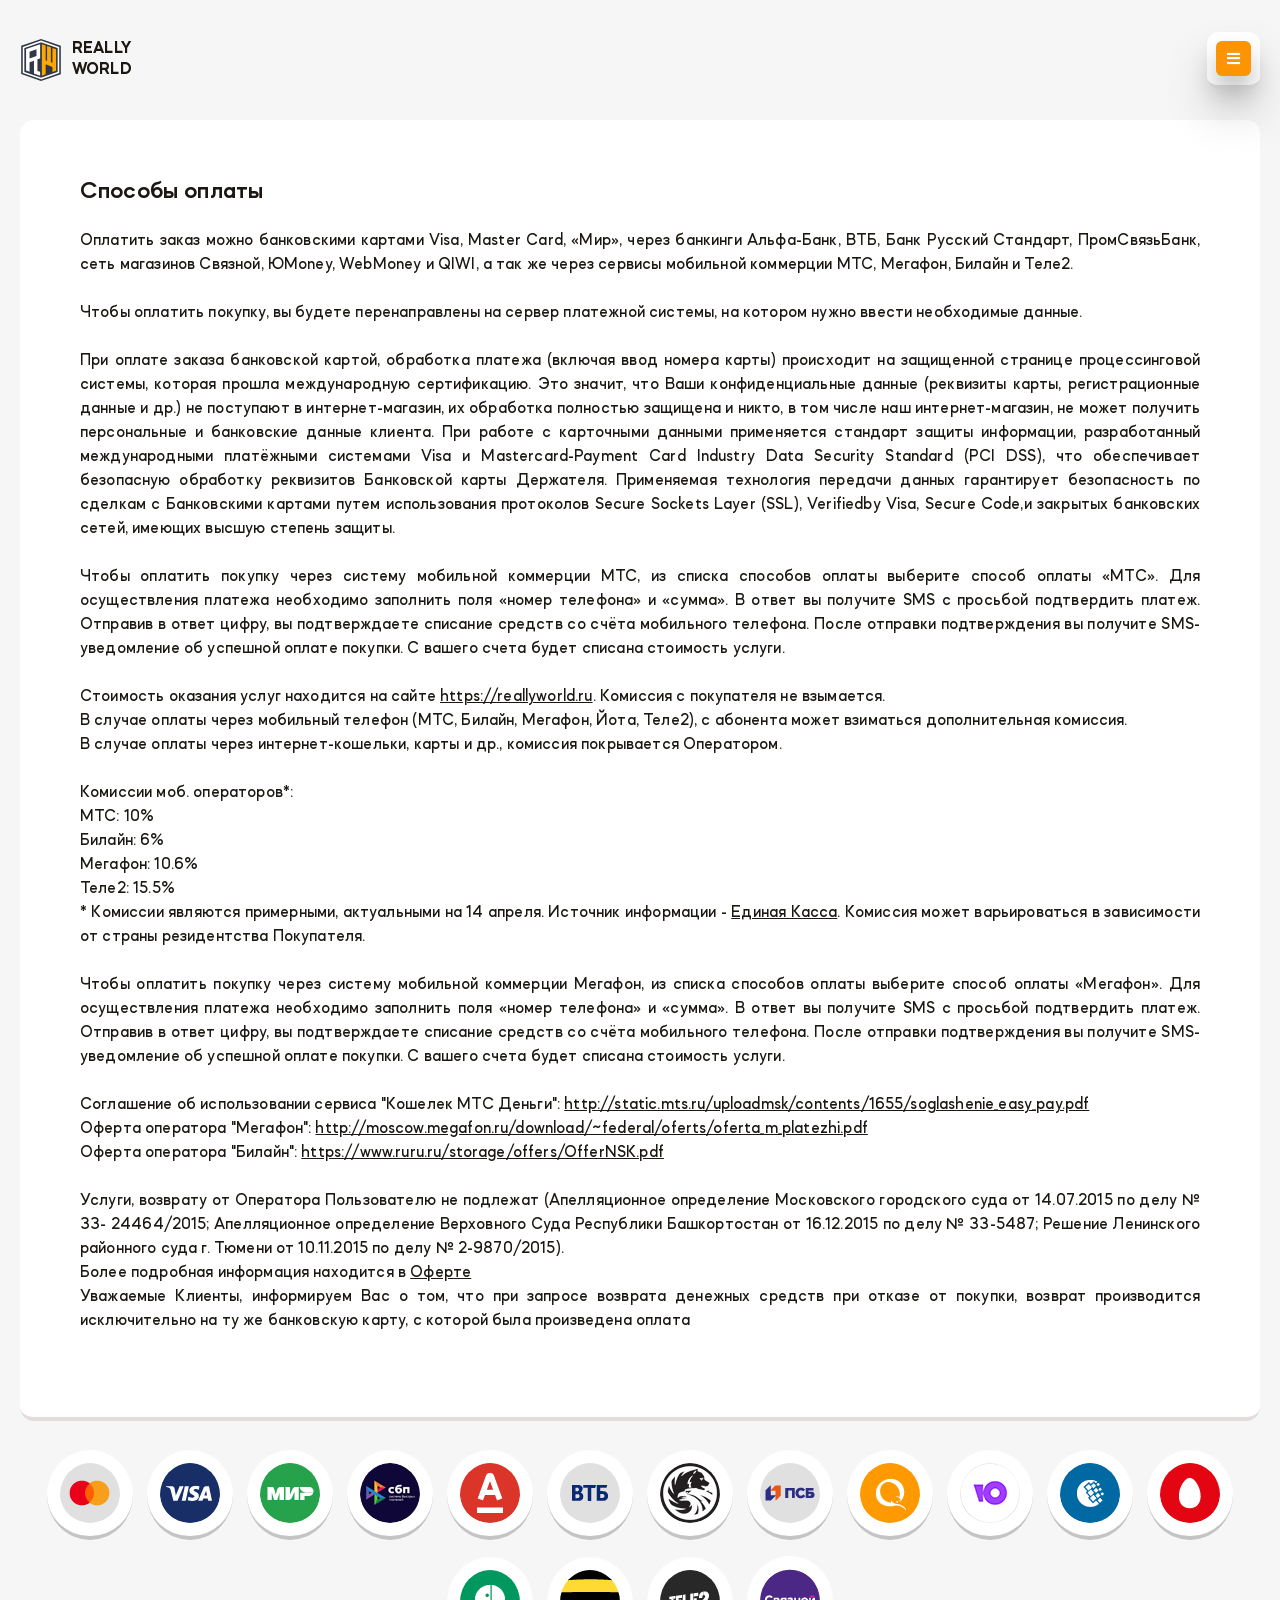
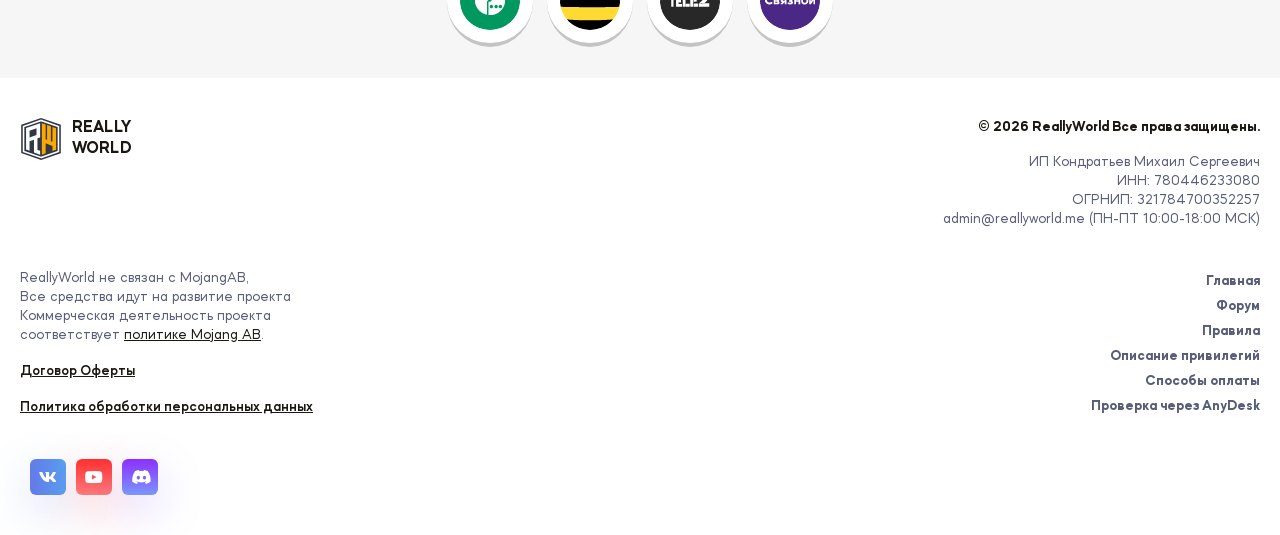
==== pymentMethods.html @ b432a9b5 "Initial commit" ====
<!DOCTYPE html>
<html>

<head>
    <title>ReallyWorld — Способы оплаты
</title>

    <meta name="description" content="Способы оплаты привилегий на сервере ReallyWorld">

    <meta charset="utf-8">
<!-- <meta name="viewport" content="width=device-width, initial-scale=1.0" /> -->

<!-- CSRF Token -->
<meta name="csrf-token" content="vhveMAJoK6UmiHnehqAwBOuFSpxC84a7pmm7i4Sx">

<meta name="keywords" content="minecraft, игра minecraft, играть в minecraft, minecraft classic, minecraft бесплатно, minecraft скачать, minecraft 1.20, minecraft серверы, сервер minecraft, бесплатный minecraft сервер, домер minecraft, домер grief, reallyworld minecraft, сервер ReallyWorld, купить донат minecraft, купить донат ReallyWorld, донат minecraft, рили ворлд сервер, сайт ReallyWorld, описание привилегий ReallyWorld, донат на ReallyWorld, привилегии ReallyWorld, minecraft сервера с донатом, бесплатные привилегии Minecraft, рили ворлд майнкрафт, майнкрафт сервер ReallyWorld, популярные minecraft серверы, играть на сервере домера">

<meta http-equiv="content-type" content="text/html; charset=UTF-8" />
<meta http-equiv="content-language" content="ru" />

<!-- Scripts -->
<script src="js/app.js@id=3c5a35519252d2c78619" defer></script>
<script src="js/public.js@v=1674001801" defer></script>
<script src="js/clipboard.min.js@v=1674001801" defer></script>
<script src="js/main.js@v=1778611863" defer></script>
<script src="https://hcaptcha.com/1/api.js" async defer></script>

<!-- Styles -->
<link rel="stylesheet" href="css/fonts.min.css@v=1674001801.css" />
<link rel="stylesheet" href="css/style.min.css@v=1767133983.css" />
<link rel="stylesheet" href="css/media-queries.min.css@v=1674001801.css" />

<!-- Fonts -->
<link rel="stylesheet" href="https://pro.fontawesome.com/releases/v5.10.0/css/all.css" integrity="sha384-AYmEC3Yw5cVb3ZcuHtOA93w35dYTsvhLPVnYs9eStHfGJvOvKxVfELGroGkvsg+p" crossorigin="anonymous" />


<link rel="icon" type="image/svg+xml" href="images/server-icon.svg">

<meta name="interkassa-verification" content="1a4b5794d77db62eb89c363f576572cb" />
    </head>

<body>
    <!-- <div class="container"> -->
    <div class="wrapper" style="
        min-height: calc(100% - 203.33px);
    ">
        <div id="app">
            <header>
    <a href="index.html" class="logotype">
        <div class="pic"></div>
        <div class="logo_text">
            <span>really</span>
            <span>world</span>
        </div>
    </a>
    <nav id="header_menu">
        <ul>
            <li>
                <a href="index.html"><i class="fas fa-home"></i><span>Главная</span></a>
            </li>
            <li>
                <a href="javascript:void(0)" data-page="store" id="goToStore"><i class="fas fa-shopping-cart"></i><span>Магазин</span></a>
            </li>
            <li>
                <a href="https://f.reallyworld.ru/tags/%D0%A0%D1%97%D0%A1%D0%82%D0%A0%C2%B0%D0%A0%D0%86%D0%A0%D1%91%D0%A0%C2%BB%D0%A0%C2%B0/"><i class="fas fa-tag"></i><span>Правила</span></a>
            </li>
            <li>
                <a href="description.html"><i class="fas fa-file-alt"></i><span>Описание привилегий</span></a>
            </li>
            <li>
                <a href="https://f.reallyworld.ru/"><i class="far fa-comment-alt"></i><span>Форум</span></a>
            </li>
            <li>
                <a href="support.html"><i class="far fa-heart"></i><span>Поддержка</span></a>
            </li>
        </ul>
    </nav>
    <!-- <lc-button></lc-button> -->

    <a href="javascript:void(0);" id="menu" class="button menu-button" onclick="toggleMenu()">
        <i class="fas fa-bars"></i>
    </a>
</header>
            <!-- header here -->
<style>
    .multiicon img {
        margin-right: 5px;
    }
</style>
            <section>
    <div>
        <h1>Способы оплаты</h1>
    </div>
    <!-- content here -->
    <p>
        Оплатить заказ можно банковскими картами Visa, Master Card, «Мир», через банкинги Альфа-Банк, ВТБ, Банк Русский Стандарт, ПромСвязьБанк, сеть магазинов Связной, ЮMoney, WebMoney и QIWI, а так же через сервисы мобильной коммерции МТС, Мегафон, Билайн и Теле2.<br>
        <br>
        Чтобы оплатить покупку, вы будете перенаправлены на сервер платежной системы, на котором нужно ввести необходимые данные.<br>
        <br>
        <!--При оплате банковской картой безопасность платежей гарантирует процессинговый центр PayMaster.<br>
<br>-->
        При оплате заказа банковской картой, обработка платежа (включая ввод номера
        карты) происходит на защищенной странице процессинговой системы, которая прошла
        международную сертификацию. Это значит, что Ваши конфиденциальные данные (реквизиты
        карты, регистрационные данные и др.) не поступают в интернет-магазин, их обработка
        полностью защищена и никто, в том числе наш интернет-магазин, не может получить
        персональные и банковские данные клиента. При работе с карточными данными применяется
        стандарт защиты информации, разработанный международными платёжными системами Visa
        и Masterсard-Payment Card Industry Data Security Standard (PCI DSS), что обеспечивает
        безопасную обработку реквизитов Банковской карты Держателя. Применяемая технология
        передачи данных гарантирует безопасность по сделкам с Банковскими картами путем
        использования протоколов Secure Sockets Layer (SSL), Verifiedby Visa, Secure Code,и
        закрытых банковских сетей, имеющих высшую степень защиты.<br>
        <br>
        Чтобы оплатить покупку через систему мобильной коммерции МТС, из списка способов оплаты выберите способ оплаты «МТС». Для осуществления платежа необходимо заполнить поля «номер телефона» и «сумма». В ответ вы получите SMS с просьбой подтвердить платеж. Отправив в ответ цифру, вы подтверждаете списание средств со счёта мобильного телефона. После отправки подтверждения вы получите SMS-уведомление об успешной оплате покупки. С вашего счета будет списана стоимость услуги.<br>
        <br>
        Стоимость оказания услуг находится на сайте <a href="index.html">https://reallyworld.ru</a>. Комиссия с покупателя не взымается.<br>
        В случае оплаты через мобильный телефон (МТС, Билайн, Мегафон, Йота, Теле2), с абонента может взиматься дополнительная комиссия.<br>
        В случае оплаты через интернет-кошельки, карты и др., комиссия покрывается Оператором.<br>
        <br>
        Комиссии моб. операторов*:<br>
        МТС: 10%<br>
        Билайн: 6%<br>
        Мегафон: 10.6%<br>
        Теле2: 15.5%<br>
        * Комиссии являются примерными, актуальными на 14 апреля. Источник информации - <a href="https://www.walletone.com/ru/merchant/pricing/">Единая Касса</a>. Комиссия может варьироваться в зависимости от страны резидентства Покупателя.<br>
        <br>
        Чтобы оплатить покупку через систему мобильной коммерции Мегафон, из списка способов оплаты выберите способ оплаты «Мегафон». Для осуществления платежа необходимо заполнить поля «номер телефона» и «сумма». В ответ вы получите SMS с просьбой подтвердить платеж. Отправив в ответ цифру, вы подтверждаете списание средств со счёта мобильного телефона. После отправки подтверждения вы получите SMS-уведомление об успешной оплате покупки. С вашего счета будет списана стоимость услуги.<br>
        <br>
        Соглашение об использовании сервиса "Кошелек МТС Деньги": <a href="http://static.mts.ru/uploadmsk/contents/1655/soglashenie_easy_pay.pdf">http://static.mts.ru/uploadmsk/contents/1655/soglashenie_easy_pay.pdf</a><br>
        Оферта оператора "Мегафон": <a href="http://moscow.megafon.ru/download/~federal/oferts/oferta_m_platezhi.pdf">http://moscow.megafon.ru/download/~federal/oferts/oferta_m_platezhi.pdf</a><br>
        Оферта оператора "Билайн": <a href="https://www.ruru.ru/storage/offers/OfferNSK.pdf">https://www.ruru.ru/storage/offers/OfferNSK.pdf </a><br>
        <br>
        Услуги, возврату от Оператора Пользователю не подлежат (Апелляционное
        определение Московского городского суда от 14.07.2015 по делу № 33-
        24464/2015; Апелляционное определение Верховного Суда Республики
        Башкортостан от 16.12.2015 по делу № 33-5487; Решение Ленинского
        районного суда г. Тюмени от 10.11.2015 по делу № 2-9870/2015).<br>
        Более подробная информация находится в <a href="public_offer.pdf">Оферте</a>
        <br>
        Уважаемые Клиенты, информируем Вас о том, что при запросе возврата денежных
        средств при отказе от покупки, возврат производится исключительно на ту же
        банковскую карту, с которой была произведена оплата
        <br>
        <br>

    <!-- <p class="icons" style="text-align:center;">
        <a href="https://info.paymaster.ru/" target="_blank">
            <img src="payment-systems/paymaster.png" alt="PayMaster" style="height: 50px">
        </a>
    </p> -->
</section>

<p class="icons multiicon" style="text-align:center;">
    <img src="payment-systems/logo-mastercard.png" alt="MasterCard">
    <img src="payment-systems/logo-visa.png" alt="Visa">
    <img src="payment-systems/logo-mir.png" alt="МИР">
    <img src="payment-systems/logo-sbp.png" alt="Система быстрых платежей">
    <img src="payment-systems/logo-alfa-bank.png" alt="Альфа Банк">
    <img src="payment-systems/logo-vtb.png" alt="ВТБ">
    <img src="payment-systems/logo-brs.png" alt="Банк Русский Стандарт">
    <img src="payment-systems/logo-psb.png" alt="Промсвязьбанк">
    <!-- <img src="payment-systems/logo-applepay.png" alt="Apple Pay"> -->
    <img src="payment-systems/logo-qiwi.png" alt="QIWI">
    <img src="payment-systems/logo-iomoney.png" alt="ЮМани">
    <img src="payment-systems/logo-webmoney.png" alt="WebMoney">
    <img src="payment-systems/logo-mts.png" alt="МТС">
    <img src="payment-systems/logo-megafon.png" alt="Мегафон">
    <img src="payment-systems/logo-beeline.png" alt="Билайн">
    <img src="payment-systems/logo-tele2.png" alt="Теле2">
    <img src="payment-systems/logo-svyaznoy.png" alt="Связной">
</p>
        </div>
    </div>
    <footer>
    <div class="wrapper">
        <div class="logo">
            <a href="index.html" class="logotype">
                <div class="pic"></div>
                <div class="logo_text">
                    <span>really</span>
                    <span>world</span>
                </div>
            </a>
        </div>

        <div class="copyright">
            <p class="copy">© <script>document.write(new Date().getFullYear())</script> ReallyWorld Все права защищены.</p>

            
            
            <p>
                ИП Кондратьев Михаил Сергеевич<br>
                ИНН: 780446233080<br>
                ОГРНИП: 321784700352257<br>

                admin@reallyworld.me (ПН-ПТ 10:00-18:00 МСК)
            </p>
            
        </div>

        <div class="info">
            <p>
                ReallyWorld не связан с MojangAB,<br />
                Все средства идут на развитие проекта<br />
                Коммерческая деятельность проекта<br />
                соответствует <a href="mojang.pdf">политике Mojang AB</a>.
            </p>
            <a href="public_offer.pdf">Договор Оферты</a>
            <a href="privacy.pdf">Политика обработки персональных данных</a>
        </div>

        <div class="nav">
            <nav>
                <a href="index.html">Главная</a>
                <a href="https://f.reallyworld.ru/">Форум</a>
                <a href="https://f.reallyworld.ru/tags/%D0%A0%D1%97%D0%A1%D0%82%D0%A0%C2%B0%D0%A0%D0%86%D0%A0%D1%91%D0%A0%C2%BB%D0%A0%C2%B0/">Правила</a>
                <a href="description.html">Описание привилегий</a>
                <a href="pymentMethods.html">Способы оплаты</a>
                <a href="anydesk.html">Проверка через AnyDesk</a>
            </nav>
        </div>
        <div class="social">
            <div>
                <span class="social-icon social-vk"><a href="https://vk.com/reallyworlds" target="_blank"><i class="fab fa-vk"></i></a></span><span class="social-icon social-yt"><a href="https://www.youtube.com/channel/UCb5oqCZ4AfmfXbgHsfei0tQ" target="_blank"><i class="fab fa-youtube"></i></a></span><span class="social-icon social-discord"><a href="https://discord.gg/reallyworld" target="_blank"><i class="fab fa-discord"></i></a></span>
            </div>
        </div>
    </div>
</footer>    <!-- </div> -->
    <script>
    window.addEventListener('load', function() {
        $('.copy-clipboard').on('click', function(e) {
            e.preventDefault();
            var that = $(this);
            that.html('Скопировано!');
            setTimeout(function() {
                that.html(that.attr('data-clipboard-text'));
            }, 1000);
            let text = $(this).data('clipboard-text');
            new ClipboardJS('.copy-clipboard');
        });






        var acc = document.getElementsByClassName("accordion");
        var i;
        for (i = 0; i < acc.length; i++) {
            acc[i].addEventListener("click", function() {
                this.classList.toggle("accoactive");
                var panel = this.nextElementSibling;
                if (panel.style.maxHeight) {
                    panel.style.maxHeight = null;
                } else {
                    panel.style.maxHeight = panel.scrollHeight + "px";
                }
            });
        }




        setTimeout(function() {
            app.monitor();
        }, 100);
    });
</script>




<!-- Yandex.Metrika counter -->
<script type="text/javascript">
    (function(m, e, t, r, i, k, a) {
        m[i] = m[i] || function() {
            (m[i].a = m[i].a || []).push(arguments)
        };
        m[i].l = 1 * new Date();
        k = e.createElement(t), a = e.getElementsByTagName(t)[0], k.async = 1, k.src = r, a.parentNode.insertBefore(k, a)
    })
    (window, document, "script", "https://mc.yandex.ru/metrika/tag.js", "ym");

    ym(76686226, "init", {
        clickmap: true,
        trackLinks: true,
        accurateTrackBounce: true,
        webvisor: true
    });
</script>
<noscript>
    <div><img src="https://mc.yandex.ru/watch/76686226" style="position:absolute; left:-9999px;" alt="" /></div>
</noscript>
<!-- /Yandex.Metrika counter -->


<script type="application/ld+json">
    {
        "@context": "http://schema.org",
        "@type": "Organization",
        "name": "ReallyWorld",
        "url": "https://reallyworld.ru/",
        "sameAs": [
            "https://vk.com/reallyworlds",
            "https://vk.com/reallyworld_tech"
        ]
    }
</script>

<!-- Разделение по доменам отключено — всегда .ru, ссылки не переписываем
<script>
  document.addEventListener("DOMContentLoaded", function(event) {
    var l = document.links;
    for(var i=0; i<l.length; i++) {
        var href = l[i].href;
        var host = window.location.hostname.split('.');
        l[i].href = href.replace(/reallyworld.(ru|me|org|online|undefined)/gi, 'reallyworld.' + host[host.length-1]);
    }
  });
</script>
-->        <div id="toasts"></div>
</body>

</html>
---- css/fonts.min.css@v=1674001801.css ----
@font-face{font-family:"Mazzard M";src:url("../fonts/MazzardM-Medium.eot");src:local("Mazzard M Medium"),local("MazzardM-Medium"),url("../fonts/MazzardM-Medium.eot@") format("embedded-opentype"),url("../fonts/MazzardM-Medium.woff2") format("woff2"),url("../fonts/MazzardM-Medium.woff") format("woff"),url("../fonts/MazzardM-Medium.ttf") format("truetype");font-weight:500;font-style:normal}@font-face{font-family:"Mazzard M";src:url("../fonts/MazzardM-ExtraLightItalic.eot");src:local("Mazzard M ExtraLight Italic"),local("MazzardM-ExtraLightItalic"),url("../fonts/MazzardM-ExtraLightItalic.eot@") format("embedded-opentype"),url("../fonts/MazzardM-ExtraLightItalic.woff2") format("woff2"),url("../fonts/MazzardM-ExtraLightItalic.woff") format("woff"),url("../fonts/MazzardM-ExtraLightItalic.ttf") format("truetype");font-weight:200;font-style:italic}@font-face{font-family:"Mazzard H";src:url("../fonts/MazzardH-BlackItalic.eot");src:local("Mazzard H Black Italic"),local("MazzardH-BlackItalic"),url("../fonts/MazzardH-BlackItalic.eot@") format("embedded-opentype"),url("../fonts/MazzardH-BlackItalic.woff2") format("woff2"),url("../fonts/MazzardH-BlackItalic.woff") format("woff"),url("../fonts/MazzardH-BlackItalic.ttf") format("truetype");font-weight:900;font-style:italic}@font-face{font-family:"Mazzard L";src:url("../fonts/MazzardL-ExtraBold.eot");src:local("Mazzard L ExtraBold"),local("MazzardL-ExtraBold"),url("../fonts/MazzardL-ExtraBold.eot@") format("embedded-opentype"),url("../fonts/MazzardL-ExtraBold.woff2") format("woff2"),url("../fonts/MazzardL-ExtraBold.woff") format("woff"),url("../fonts/MazzardL-ExtraBold.ttf") format("truetype");font-weight:800;font-style:normal}@font-face{font-family:"Mazzard H";src:url("../fonts/MazzardH-Black.eot");src:local("Mazzard H Black"),local("MazzardH-Black"),url("../fonts/MazzardH-Black.eot@") format("embedded-opentype"),url("../fonts/MazzardH-Black.woff2") format("woff2"),url("../fonts/MazzardH-Black.woff") format("woff"),url("../fonts/MazzardH-Black.ttf") format("truetype");font-weight:900;font-style:normal}@font-face{font-family:"Mazzard M";src:url("../fonts/MazzardM-BoldItalic.eot");src:local("Mazzard M Bold Italic"),local("MazzardM-BoldItalic"),url("../fonts/MazzardM-BoldItalic.eot@") format("embedded-opentype"),url("../fonts/MazzardM-BoldItalic.woff2") format("woff2"),url("../fonts/MazzardM-BoldItalic.woff") format("woff"),url("../fonts/MazzardM-BoldItalic.ttf") format("truetype");font-weight:bold;font-style:italic}@font-face{font-family:"Mazzard H";src:url("../fonts/MazzardH-Medium.eot");src:local("Mazzard H Medium"),local("MazzardH-Medium"),url("../fonts/MazzardH-Medium.eot@") format("embedded-opentype"),url("../fonts/MazzardH-Medium.woff2") format("woff2"),url("../fonts/MazzardH-Medium.woff") format("woff"),url("../fonts/MazzardH-Medium.ttf") format("truetype");font-weight:500;font-style:normal}@font-face{font-family:"Mazzard M";src:url("../fonts/MazzardM-Light.eot");src:local("Mazzard M Light"),local("MazzardM-Light"),url("../fonts/MazzardM-Light.eot@") format("embedded-opentype"),url("../fonts/MazzardM-Light.woff2") format("woff2"),url("../fonts/MazzardM-Light.woff") format("woff"),url("../fonts/MazzardM-Light.ttf") format("truetype");font-weight:300;font-style:normal}@font-face{font-family:"Mazzard H";src:url("../fonts/MazzardH-LightItalic.eot");src:local("Mazzard H Light Italic"),local("MazzardH-LightItalic"),url("../fonts/MazzardH-LightItalic.eot@") format("embedded-opentype"),url("../fonts/MazzardH-LightItalic.woff2") format("woff2"),url("../fonts/MazzardH-LightItalic.woff") format("woff"),url("../fonts/MazzardH-LightItalic.ttf") format("truetype");font-weight:300;font-style:italic}@font-face{font-family:"Mazzard H";src:url("../fonts/MazzardH-ExtraLight.eot");src:local("Mazzard H ExtraLight"),local("MazzardH-ExtraLight"),url("../fonts/MazzardH-ExtraLight.eot@") format("embedded-opentype"),url("../fonts/MazzardH-ExtraLight.woff2") format("woff2"),url("../fonts/MazzardH-ExtraLight.woff") format("woff"),url("../fonts/MazzardH-ExtraLight.ttf") format("truetype");font-weight:200;font-style:normal}@font-face{font-family:"Mazzard M";src:url("../fonts/MazzardM-Bold.eot");src:local("Mazzard M Bold"),local("MazzardM-Bold"),url("../fonts/MazzardM-Bold.eot@") format("embedded-opentype"),url("../fonts/MazzardM-Bold.woff2") format("woff2"),url("../fonts/MazzardM-Bold.woff") format("woff"),url("../fonts/MazzardM-Bold.ttf") format("truetype");font-weight:bold;font-style:normal}@font-face{font-family:"Mazzard M";src:url("../fonts/MazzardM-SemiBoldItalic.eot");src:local("Mazzard M SemiBold Italic"),local("MazzardM-SemiBoldItalic"),url("../fonts/MazzardM-SemiBoldItalic.eot@") format("embedded-opentype"),url("../fonts/MazzardM-SemiBoldItalic.woff2") format("woff2"),url("../fonts/MazzardM-SemiBoldItalic.woff") format("woff"),url("../fonts/MazzardM-SemiBoldItalic.ttf") format("truetype");font-weight:600;font-style:italic}@font-face{font-family:"Mazzard L";src:url("../fonts/MazzardL-ExtraLight.eot");src:local("Mazzard L ExtraLight"),local("MazzardL-ExtraLight"),url("../fonts/MazzardL-ExtraLight.eot@") format("embedded-opentype"),url("../fonts/MazzardL-ExtraLight.woff2") format("woff2"),url("../fonts/MazzardL-ExtraLight.woff") format("woff"),url("../fonts/MazzardL-ExtraLight.ttf") format("truetype");font-weight:200;font-style:normal}@font-face{font-family:"Mazzard H";src:url("../fonts/MazzardH-Light.eot");src:local("Mazzard H Light"),local("MazzardH-Light"),url("../fonts/MazzardH-Light.eot@") format("embedded-opentype"),url("../fonts/MazzardH-Light.woff2") format("woff2"),url("../fonts/MazzardH-Light.woff") format("woff"),url("../fonts/MazzardH-Light.ttf") format("truetype");font-weight:300;font-style:normal}@font-face{font-family:"Mazzard L";src:url("../fonts/MazzardL-ThinItalic.eot");src:local("Mazzard L Thin Italic"),local("MazzardL-ThinItalic"),url("../fonts/MazzardL-ThinItalic.eot@") format("embedded-opentype"),url("../fonts/MazzardL-ThinItalic.woff2") format("woff2"),url("../fonts/MazzardL-ThinItalic.woff") format("woff"),url("../fonts/MazzardL-ThinItalic.ttf") format("truetype");font-weight:100;font-style:italic}@font-face{font-family:"Mazzard H";src:url("../fonts/MazzardH-ExtraBoldItalic.eot");src:local("Mazzard H ExtraBold Italic"),local("MazzardH-ExtraBoldItalic"),url("../fonts/MazzardH-ExtraBoldItalic.eot@") format("embedded-opentype"),url("../fonts/MazzardH-ExtraBoldItalic.woff2") format("woff2"),url("../fonts/MazzardH-ExtraBoldItalic.woff") format("woff"),url("../fonts/MazzardH-ExtraBoldItalic.ttf") format("truetype");font-weight:800;font-style:italic}@font-face{font-family:"Mazzard M";src:url("../fonts/MazzardM-SemiBold.eot");src:local("Mazzard M SemiBold"),local("MazzardM-SemiBold"),url("../fonts/MazzardM-SemiBold.eot@") format("embedded-opentype"),url("../fonts/MazzardM-SemiBold.woff2") format("woff2"),url("../fonts/MazzardM-SemiBold.woff") format("woff"),url("../fonts/MazzardM-SemiBold.ttf") format("truetype");font-weight:600;font-style:normal}@font-face{font-family:"Mazzard L";src:url("../fonts/MazzardL-Regular.eot");src:local("Mazzard L Regular"),local("MazzardL-Regular"),url("../fonts/MazzardL-Regular.eot@") format("embedded-opentype"),url("../fonts/MazzardL-Regular.woff2") format("woff2"),url("../fonts/MazzardL-Regular.woff") format("woff"),url("../fonts/MazzardL-Regular.ttf") format("truetype");font-weight:normal;font-style:normal}@font-face{font-family:"Mazzard H";src:url("../fonts/MazzardH-MediumItalic.eot");src:local("Mazzard H Medium Italic"),local("MazzardH-MediumItalic"),url("../fonts/MazzardH-MediumItalic.eot@") format("embedded-opentype"),url("../fonts/MazzardH-MediumItalic.woff2") format("woff2"),url("../fonts/MazzardH-MediumItalic.woff") format("woff"),url("../fonts/MazzardH-MediumItalic.ttf") format("truetype");font-weight:500;font-style:italic}@font-face{font-family:"Mazzard L";src:url("../fonts/MazzardL-Italic.eot");src:local("Mazzard L Italic"),local("MazzardL-Italic"),url("https://reallyworld.ru/fonts/MazzardL-Italic.eot?") format("embedded-opentype"),url("../fonts/MazzardL-Italic.woff2") format("woff2"),url("../fonts/MazzardL-Italic.woff") format("woff"),url("../fonts/MazzardL-Italic.ttf") format("truetype");font-weight:normal;font-style:italic}@font-face{font-family:"Mazzard L";src:url("../fonts/MazzardL-ExtraBoldItalic.eot");src:local("Mazzard L ExtraBold Italic"),local("MazzardL-ExtraBoldItalic"),url("../fonts/MazzardL-ExtraBoldItalic.eot@") format("embedded-opentype"),url("../fonts/MazzardL-ExtraBoldItalic.woff2") format("woff2"),url("../fonts/MazzardL-ExtraBoldItalic.woff") format("woff"),url("../fonts/MazzardL-ExtraBoldItalic.ttf") format("truetype");font-weight:800;font-style:italic}@font-face{font-family:"Mazzard L";src:url("../fonts/MazzardL-Bold.eot");src:local("Mazzard L Bold"),local("MazzardL-Bold"),url("../fonts/MazzardL-Bold.eot@") format("embedded-opentype"),url("../fonts/MazzardL-Bold.woff2") format("woff2"),url("../fonts/MazzardL-Bold.woff") format("woff"),url("../fonts/MazzardL-Bold.ttf") format("truetype");font-weight:bold;font-style:normal}@font-face{font-family:"Mazzard M";src:url("../fonts/MazzardM-BlackItalic.eot");src:local("Mazzard M Black Italic"),local("MazzardM-BlackItalic"),url("../fonts/MazzardM-BlackItalic.eot@") format("embedded-opentype"),url("../fonts/MazzardM-BlackItalic.woff2") format("woff2"),url("../fonts/MazzardM-BlackItalic.woff") format("woff"),url("../fonts/MazzardM-BlackItalic.ttf") format("truetype");font-weight:900;font-style:italic}@font-face{font-family:"Mazzard L";src:url("../fonts/MazzardL-MediumItalic.eot");src:local("Mazzard L Medium Italic"),local("MazzardL-MediumItalic"),url("../fonts/MazzardL-MediumItalic.eot@") format("embedded-opentype"),url("../fonts/MazzardL-MediumItalic.woff2") format("woff2"),url("../fonts/MazzardL-MediumItalic.woff") format("woff"),url("../fonts/MazzardL-MediumItalic.ttf") format("truetype");font-weight:500;font-style:italic}@font-face{font-family:"Mazzard M";src:url("../fonts/MazzardM-ExtraBoldItalic.eot");src:local("Mazzard M ExtraBold Italic"),local("MazzardM-ExtraBoldItalic"),url("../fonts/MazzardM-ExtraBoldItalic.eot@") format("embedded-opentype"),url("../fonts/MazzardM-ExtraBoldItalic.woff2") format("woff2"),url("../fonts/MazzardM-ExtraBoldItalic.woff") format("woff"),url("../fonts/MazzardM-ExtraBoldItalic.ttf") format("truetype");font-weight:800;font-style:italic}@font-face{font-family:"Mazzard M";src:url("../fonts/MazzardM-Regular.eot");src:local("Mazzard M Regular"),local("MazzardM-Regular"),url("../fonts/MazzardM-Regular.eot@") format("embedded-opentype"),url("../fonts/MazzardM-Regular.woff2") format("woff2"),url("../fonts/MazzardM-Regular.woff") format("woff"),url("../fonts/MazzardM-Regular.ttf") format("truetype");font-weight:normal;font-style:normal}@font-face{font-family:"Mazzard H";src:url("../fonts/MazzardH-Italic.eot");src:local("Mazzard H Italic"),local("MazzardH-Italic"),url("../fonts/MazzardH-Italic.eot@") format("embedded-opentype"),url("../fonts/MazzardH-Italic.woff2") format("woff2"),url("../fonts/MazzardH-Italic.woff") format("woff"),url("../fonts/MazzardH-Italic.ttf") format("truetype");font-weight:normal;font-style:italic}@font-face{font-family:"Mazzard M";src:url("../fonts/MazzardM-LightItalic.eot");src:local("Mazzard M Light Italic"),local("MazzardM-LightItalic"),url("../fonts/MazzardM-LightItalic.eot@") format("embedded-opentype"),url("../fonts/MazzardM-LightItalic.woff2") format("woff2"),url("../fonts/MazzardM-LightItalic.woff") format("woff"),url("../fonts/MazzardM-LightItalic.ttf") format("truetype");font-weight:300;font-style:italic}@font-face{font-family:"Mazzard L";src:url("../fonts/MazzardL-LightItalic.eot");src:local("Mazzard L Light Italic"),local("MazzardL-LightItalic"),url("../fonts/MazzardL-LightItalic.eot@") format("embedded-opentype"),url("../fonts/MazzardL-LightItalic.woff2") format("woff2"),url("../fonts/MazzardL-LightItalic.woff") format("woff"),url("../fonts/MazzardL-LightItalic.ttf") format("truetype");font-weight:300;font-style:italic}@font-face{font-family:"Mazzard M";src:url("../fonts/MazzardM-Italic.eot");src:local("Mazzard M Italic"),local("MazzardM-Italic"),url("../fonts/MazzardM-Italic.eot@") format("embedded-opentype"),url("../fonts/MazzardM-Italic.woff2") format("woff2"),url("../fonts/MazzardM-Italic.woff") format("woff"),url("../fonts/MazzardM-Italic.ttf") format("truetype");font-weight:normal;font-style:italic}@font-face{font-family:"Mazzard H";src:url("../fonts/MazzardH-Thin.eot");src:local("Mazzard H Thin"),local("MazzardH-Thin"),url("../fonts/MazzardH-Thin.eot@") format("embedded-opentype"),url("../fonts/MazzardH-Thin.woff2") format("woff2"),url("../fonts/MazzardH-Thin.woff") format("woff"),url("../fonts/MazzardH-Thin.ttf") format("truetype");font-weight:100;font-style:normal}@font-face{font-family:"Mazzard H";src:url("../fonts/MazzardH-SemiBoldItalic.eot");src:local("Mazzard H SemiBold Italic"),local("MazzardH-SemiBoldItalic"),url("../fonts/MazzardH-SemiBoldItalic.eot@") format("embedded-opentype"),url("../fonts/MazzardH-SemiBoldItalic.woff2") format("woff2"),url("../fonts/MazzardH-SemiBoldItalic.woff") format("woff"),url("../fonts/MazzardH-SemiBoldItalic.ttf") format("truetype");font-weight:600;font-style:italic}@font-face{font-family:"Mazzard L";src:url("../fonts/MazzardL-BoldItalic.eot");src:local("Mazzard L Bold Italic"),local("MazzardL-BoldItalic"),url("../fonts/MazzardL-BoldItalic.eot@") format("embedded-opentype"),url("../fonts/MazzardL-BoldItalic.woff2") format("woff2"),url("../fonts/MazzardL-BoldItalic.woff") format("woff"),url("../fonts/MazzardL-BoldItalic.ttf") format("truetype");font-weight:bold;font-style:italic}@font-face{font-family:"Mazzard H";src:url("../fonts/MazzardH-ThinItalic.eot");src:local("Mazzard H Thin Italic"),local("MazzardH-ThinItalic"),url("../fonts/MazzardH-ThinItalic.eot@") format("embedded-opentype"),url("../fonts/MazzardH-ThinItalic.woff2") format("woff2"),url("../fonts/MazzardH-ThinItalic.woff") format("woff"),url("../fonts/MazzardH-ThinItalic.ttf") format("truetype");font-weight:100;font-style:italic}@font-face{font-family:"Mazzard M";src:url("../fonts/MazzardM-ExtraLight.eot");src:local("Mazzard M ExtraLight"),local("MazzardM-ExtraLight"),url("../fonts/MazzardM-ExtraLight.eot@") format("embedded-opentype"),url("../fonts/MazzardM-ExtraLight.woff2") format("woff2"),url("../fonts/MazzardM-ExtraLight.woff") format("woff"),url("../fonts/MazzardM-ExtraLight.ttf") format("truetype");font-weight:200;font-style:normal}@font-face{font-family:"Mazzard L";src:url("../fonts/MazzardL-Light.eot");src:local("Mazzard L Light"),local("MazzardL-Light"),url("../fonts/MazzardL-Light.eot@") format("embedded-opentype"),url("../fonts/MazzardL-Light.woff2") format("woff2"),url("../fonts/MazzardL-Light.woff") format("woff"),url("../fonts/MazzardL-Light.ttf") format("truetype");font-weight:300;font-style:normal}@font-face{font-family:"Mazzard H";src:url("../fonts/MazzardH-Bold.eot");src:local("Mazzard H Bold"),local("MazzardH-Bold"),url("../fonts/MazzardH-Bold.eot@") format("embedded-opentype"),url("../fonts/MazzardH-Bold.woff2") format("woff2"),url("../fonts/MazzardH-Bold.woff") format("woff"),url("../fonts/MazzardH-Bold.ttf") format("truetype");font-weight:bold;font-style:normal}@font-face{font-family:"Mazzard L";src:url("../fonts/MazzardL-Medium.eot");src:local("Mazzard L Medium"),local("MazzardL-Medium"),url("../fonts/MazzardL-Medium.eot@") format("embedded-opentype"),url("../fonts/MazzardL-Medium.woff2") format("woff2"),url("../fonts/MazzardL-Medium.woff") format("woff"),url("../fonts/MazzardL-Medium.ttf") format("truetype");font-weight:500;font-style:normal}@font-face{font-family:"Mazzard M";src:url("../fonts/MazzardM-MediumItalic.eot");src:local("Mazzard M Medium Italic"),local("MazzardM-MediumItalic"),url("../fonts/MazzardM-MediumItalic.eot@") format("embedded-opentype"),url("../fonts/MazzardM-MediumItalic.woff2") format("woff2"),url("../fonts/MazzardM-MediumItalic.woff") format("woff"),url("../fonts/MazzardM-MediumItalic.ttf") format("truetype");font-weight:500;font-style:italic}@font-face{font-family:"Mazzard L";src:url("../fonts/MazzardL-Thin.eot");src:local("Mazzard L Thin"),local("MazzardL-Thin"),url("../fonts/MazzardL-Thin.eot@") format("embedded-opentype"),url("../fonts/MazzardL-Thin.woff2") format("woff2"),url("https://reallyworld.ru/fonts/MazzardL-Thin.woff") format("woff"),url("../fonts/MazzardL-Thin.ttf") format("truetype");font-weight:100;font-style:normal}@font-face{font-family:"Mazzard M";src:url("../fonts/MazzardM-ExtraBold.eot");src:local("Mazzard M ExtraBold"),local("MazzardM-ExtraBold"),url("../fonts/MazzardM-ExtraBold.eot@") format("embedded-opentype"),url("../fonts/MazzardM-ExtraBold.woff2") format("woff2"),url("../fonts/MazzardM-ExtraBold.woff") format("woff"),url("../fonts/MazzardM-ExtraBold.ttf") format("truetype");font-weight:800;font-style:normal}@font-face{font-family:"Mazzard M";src:url("../fonts/MazzardM-Black.eot");src:local("Mazzard M Black"),local("MazzardM-Black"),url("../fonts/MazzardM-Black.eot@") format("embedded-opentype"),url("../fonts/MazzardM-Black.woff2") format("woff2"),url("../fonts/MazzardM-Black.woff") format("woff"),url("../fonts/MazzardM-Black.ttf") format("truetype");font-weight:900;font-style:normal}@font-face{font-family:"Mazzard L";src:url("../fonts/MazzardL-Black.eot");src:local("Mazzard L Black"),local("MazzardL-Black"),url("../fonts/MazzardL-Black.eot@") format("embedded-opentype"),url("../fonts/MazzardL-Black.woff2") format("woff2"),url("../fonts/MazzardL-Black.woff") format("woff"),url("../fonts/MazzardL-Black.ttf") format("truetype");font-weight:900;font-style:normal}@font-face{font-family:"Mazzard M";src:url("../fonts/MazzardM-ThinItalic.eot");src:local("Mazzard M Thin Italic"),local("MazzardM-ThinItalic"),url("../fonts/MazzardM-ThinItalic.eot@") format("embedded-opentype"),url("../fonts/MazzardM-ThinItalic.woff2") format("woff2"),url("../fonts/MazzardM-ThinItalic.woff") format("woff"),url("../fonts/MazzardM-ThinItalic.ttf") format("truetype");font-weight:100;font-style:italic}@font-face{font-family:"Mazzard L";src:url("../fonts/MazzardL-SemiBold.eot");src:local("Mazzard L SemiBold"),local("MazzardL-SemiBold"),url("../fonts/MazzardL-SemiBold.eot@") format("embedded-opentype"),url("../fonts/MazzardL-SemiBold.woff2") format("woff2"),url("../fonts/MazzardL-SemiBold.woff") format("woff"),url("../fonts/MazzardL-SemiBold.ttf") format("truetype");font-weight:600;font-style:normal}@font-face{font-family:"Mazzard L";src:url("../fonts/MazzardL-SemiBoldItalic.eot");src:local("Mazzard L SemiBold Italic"),local("MazzardL-SemiBoldItalic"),url("../fonts/MazzardL-SemiBoldItalic.eot@") format("embedded-opentype"),url("../fonts/MazzardL-SemiBoldItalic.woff2") format("woff2"),url("../fonts/MazzardL-SemiBoldItalic.woff") format("woff"),url("../fonts/MazzardL-SemiBoldItalic.ttf") format("truetype");font-weight:600;font-style:italic}@font-face{font-family:"Mazzard M";src:url("../fonts/MazzardM-Thin.eot");src:local("Mazzard M Thin"),local("MazzardM-Thin"),url("../fonts/MazzardM-Thin.eot@") format("embedded-opentype"),url("../fonts/MazzardM-Thin.woff2") format("woff2"),url("../fonts/MazzardM-Thin.woff") format("woff"),url("../fonts/MazzardM-Thin.ttf") format("truetype");font-weight:100;font-style:normal}@font-face{font-family:"Mazzard H";src:url("../fonts/MazzardH-Regular.eot");src:local("Mazzard H Regular"),local("MazzardH-Regular"),url("../fonts/MazzardH-Regular.eot@") format("embedded-opentype"),url("../fonts/MazzardH-Regular.woff2") format("woff2"),url("../fonts/MazzardH-Regular.woff") format("woff"),url("../fonts/MazzardH-Regular.ttf") format("truetype");font-weight:normal;font-style:normal}@font-face{font-family:"Mazzard L";src:url("../fonts/MazzardL-ExtraLightItalic.eot");src:local("Mazzard L ExtraLight Italic"),local("MazzardL-ExtraLightItalic"),url("../fonts/MazzardL-ExtraLightItalic.eot@") format("embedded-opentype"),url("../fonts/MazzardL-ExtraLightItalic.woff2") format("woff2"),url("../fonts/MazzardL-ExtraLightItalic.woff") format("woff"),url("../fonts/MazzardL-ExtraLightItalic.ttf") format("truetype");font-weight:200;font-style:italic}@font-face{font-family:"Mazzard H";src:url("../fonts/MazzardH-SemiBold.eot");src:local("Mazzard H SemiBold"),local("MazzardH-SemiBold"),url("../fonts/MazzardH-SemiBold.eot@") format("embedded-opentype"),url("../fonts/MazzardH-SemiBold.woff2") format("woff2"),url("../fonts/MazzardH-SemiBold.woff") format("woff"),url("../fonts/MazzardH-SemiBold.ttf") format("truetype");font-weight:600;font-style:normal}@font-face{font-family:"Mazzard H";src:url("../fonts/MazzardH-BoldItalic.eot");src:local("Mazzard H Bold Italic"),local("MazzardH-BoldItalic"),url("../fonts/MazzardH-BoldItalic.eot@") format("embedded-opentype"),url("../fonts/MazzardH-BoldItalic.woff2") format("woff2"),url("../fonts/MazzardH-BoldItalic.woff") format("woff"),url("../fonts/MazzardH-BoldItalic.ttf") format("truetype");font-weight:bold;font-style:italic}@font-face{font-family:"Mazzard L";src:url("../fonts/MazzardL-BlackItalic.eot");src:local("Mazzard L Black Italic"),local("MazzardL-BlackItalic"),url("../fonts/MazzardL-BlackItalic.eot@") format("embedded-opentype"),url("../fonts/MazzardL-BlackItalic.woff2") format("woff2"),url("../fonts/MazzardL-BlackItalic.woff") format("woff"),url("../fonts/MazzardL-BlackItalic.ttf") format("truetype");font-weight:900;font-style:italic}@font-face{font-family:"Mazzard H";src:url("../fonts/MazzardH-ExtraLightItalic.eot");src:local("Mazzard H ExtraLight Italic"),local("MazzardH-ExtraLightItalic"),url("../fonts/MazzardH-ExtraLightItalic.eot@") format("embedded-opentype"),url("../fonts/MazzardH-ExtraLightItalic.woff2") format("woff2"),url("../fonts/MazzardH-ExtraLightItalic.woff") format("woff"),url("../fonts/MazzardH-ExtraLightItalic.ttf") format("truetype");font-weight:200;font-style:italic}@font-face{font-family:"Mazzard H";src:url("../fonts/MazzardH-ExtraBold.eot");src:local("Mazzard H ExtraBold"),local("MazzardH-ExtraBold"),url("../fonts/MazzardH-ExtraBold.eot@") format("embedded-opentype"),url("../fonts/MazzardH-ExtraBold.woff2") format("woff2"),url("../fonts/MazzardH-ExtraBold.woff") format("woff"),url("../fonts/MazzardH-ExtraBold.ttf") format("truetype");font-weight:800;font-style:normal}
/*# sourceMappingURL=fonts.min.css.map */
---- css/style.min.css@v=1767133983.css ----
* {
  margin: 0;
  padding: 0;
  font-family: "Mazzard M";
  color: #1b1712;
}
html,
body {
  height: 100%;
  font-size: 16px;
}
body {
  background-color: #f6f6f6;
  overflow-x: clip;
}
.container {
  display: -webkit-box;
  display: -ms-flexbox;
  display: flex;
  -webkit-box-orient: vertical;
  -webkit-box-direction: normal;
  -ms-flex-direction: column;
  flex-direction: column;
  min-height: 100%;
}
.container > .wrapper {
  -webkit-box-flex: 1;
  -ms-flex: 1 0 auto;
  flex: 1 0 auto;
}
.wrapper {
  max-width: 1736px;
  min-width: 830px;
  padding: 0px 20px;
  margin: 0 auto;
}
.logotype {
  text-decoration: none;
  display: block;
  cursor: pointer;
}
.logotype .pic {
  width: 42px;
  height: 42px;
  background-image: url(../images/server-icon.svg);
  background-size: contain;
  background-repeat: no-repeat;
  background-position: center;
  float: left;
}
.logotype .logo_text {
  line-height: 21px;
  padding-left: 10px;
  text-transform: uppercase;
  text-decoration: none;
  float: left;
  color: #1b1712;
  letter-spacing: 0.01em;
}
.logotype .logo_text span {
  font-family: "Mazzard M";
  font-weight: bold;
  display: block;
  font-size: 16px;
}
.group-button {
  display: inline-block;
  border-radius: 8px;
  border: 1px solid #eeeeee;
  overflow: hidden;
}
.group-button .button {
  display: inline-block;
  border: none;
  border-radius: 0;
  margin: 0;
  -webkit-box-shadow: none;
  box-shadow: none;
  background: none;
}
.group-button .button span,
.group-button .button i {
  color: #9f9e9e;
}
.group-button .button span {
  padding: 9px;
}
.group-button .button i {
  background: none;
  -webkit-box-shadow: none;
  box-shadow: none;
}
.group-button .button:hover i,
.group-button .button:hover span {
  color: #fc9404;
}
.group-button .active {
  -webkit-transition: 0s;
  transition: 0s;
  background-color: #fc9404;
  border-radius: 8px;
}
.group-button .active i {
  background-color: #fff;
  color: #fc9404;
  -webkit-box-shadow: 0px 15px 25px rgba(0, 0, 0, 0.25);
  box-shadow: 0px 15px 25px rgba(0, 0, 0, 0.25);
}
.group-button .active span {
  color: #fff;
}
.group-button .active:hover span {
  color: #fff;
}
.group-button .active:hover i {
  color: #fc9404;
}
.my-copy-clipboard span {
  display: inline-block;
  text-align: center;
}
.button {
  width: -webkit-max-content;
  width: -moz-max-content;
  width: max-content;
  background-color: #fff;
  border-radius: 12px;
  border-bottom: #e0e0e0 4px solid;
  display: block;
  text-decoration: none;
  text-transform: uppercase;
  font-family: "Mazzard M";
  font-weight: bold;
  padding: 9px;
  -webkit-box-shadow: 0px 25px 45px rgba(0, 0, 0, 0.15);
  box-shadow: 0px 25px 45px rgba(0, 0, 0, 0.15);
  cursor: pointer;
}
.button span {
  font-size: 14px;
  padding: 0 29px;
  color: #1b1712;
}
.button i {
  color: #fff;
  background-color: #fc9404;
  -webkit-box-shadow: 0px 15px 25px rgba(0, 0, 0, 0.25);
  box-shadow: 0px 15px 25px rgba(0, 0, 0, 0.25);
  border-radius: 6px;
  text-align: center;
  font-size: 15px;
  padding: 10px;
  width: 15px;
  height: 15px;
}
.button .logout {
  background-color: transparent;
  -webkit-box-shadow: none;
  box-shadow: none;
  color: #f95f5f;
}
section {
  letter-spacing: 0.01em;
  background-color: #fff;
  width: 100%;
  border-radius: 14px;
  border-bottom: #e4dbdb 4px solid;
  padding: 60px;
  -webkit-box-sizing: border-box;
  box-sizing: border-box;
  font-weight: 500;
  font-size: 16px;
  line-height: 24px;
  text-align: justify;
  margin-bottom: 24px;
}
section h1,
section h2 {
  margin-bottom: 25px;
  font-weight: 600;
  font-size: 24px;
}
section h5 {
  font-style: normal;
  font-weight: 500;
  font-size: 18px;
  line-height: 21px;
  color: #979797;
}
section p {
  font-weight: 500;
  font-size: 16px;
  line-height: 24px;
  letter-spacing: 0.01em;
}
header {
  height: 120px;
  display: -ms-grid;
  display: grid;
  -ms-grid-columns: auto 1fr auto;
  grid-template-columns: auto 1fr auto;
  gap: 0px 0px;
  -webkit-box-align: center;
  -ms-flex-align: center;
  align-items: center;
}
header .button {
  -ms-grid-column-align: end;
  justify-self: end;
}
header .menu-button {
  display: none;
}
header nav {
  margin-left: 40px;
}
header nav ul {
  list-style: none;
  font-size: 0px;
}
header nav ul li {
  display: inline-block;
  margin: 0 6px;
}
header nav ul li a {
  text-decoration: none;
  text-transform: uppercase;
  font-family: "Mazzard M";
  font-weight: bold;
  display: block;
  padding: 16.5px 19px;
}
header nav ul li a span {
  font-size: 14px;
}
header nav ul li a * {
  color: #9095b4;
  -webkit-transition: 0.1s;
  transition: 0.1s;
}
header nav ul li a:hover * {
  color: #1b1712;
}
header nav ul li i {
  margin-right: 10px;
}
header nav ul .active {
  -webkit-transition: 0s;
  transition: 0s;
  background-color: #fff;
  border-radius: 12px;
  border-bottom: #e0e0e0 4px solid;
  position: relative;
}
header nav ul .active a {
  padding: 9px;
}
header nav ul .active a * {
  color: #1b1712;
}
header nav ul .active a:hover i {
  color: #fff;
}
header nav ul .active a::after {
  content: "";
  display: block;
  position: absolute;
  background-image: url(../images/header-nav.svg);
  width: 55px;
  height: 34px;
  left: calc(100% / 2 - 55px / 2);
  top: -34px;
}
header nav ul .active i {
  background-color: #fc9404;
  color: #fff;
  -webkit-box-shadow: 0px 15px 25px rgba(0, 0, 0, 0.25);
  box-shadow: 0px 15px 25px rgba(0, 0, 0, 0.25);
  border-radius: 6px;
  text-align: center;
  font-size: 15px;
  padding: 10px;
}
#head {
  background: none;
  border: none;
  padding: 0;
  background: radial-gradient(
    96.33% 96.33% at 50% 50%,
    #ff8a00 0%,
    #f44206 100%
  );
  border-radius: 34px;
  position: relative;
  z-index: 2;
}
#head:before {
  z-index: -1;
  position: absolute;
  left: 0;
  top: 0;
  bottom: 0;
  right: 0;
  content: "";
  background: url(../images/bg1.webp);
  background-size: cover;
  background-position: center;
  opacity: 0.25;
  border-radius: 34px;
}
#head #head_pics {
  width: 100%;
  height: 100%;
  position: absolute;
  z-index: 1;
}
#head #head_pics * {
  background-repeat: no-repeat;
}
#head #head_pics > * {
  z-index: 5;
  position: relative;
}
#head #head_pics .pics_lines {
  width: 100%;
  height: 100%;
  background: url(../images/head/lines.svg);
  opacity: 0.15;
  background-position: center;
}
#head #head_pics .flying {
  background: url(../images/head/flying.webp);
  position: absolute;
  background-size: contain;
  width: 787px;
  height: 531px;
  right: -25px;
  bottom: 194px;
}
#head #head_pics .block_1 {
  background: url(../images/head/block-1.webp);
  position: absolute;
  width: 145px;
  height: 145px;
  left: 30%;
  top: 69px;
}
#head #head_pics .block_2 {
  background: url(../images/head/block-2.webp);
  position: absolute;
  width: 75px;
  height: 72px;
  left: 82%;
  top: 135px;
}
#head #head_pics .block_3 {
  background: url(../images/head/block-3.webp);
  position: absolute;
  width: 96px;
  height: 98px;
  left: 88%;
  bottom: 347px;
}
#head #head_pics .block_4 {
  background: url(../images/head/block-4.webp);
  position: absolute;
  width: 183px;
  height: 188px;
  left: 88%;
  bottom: 160px;
}
#head #head_pics .block_5 {
  background: url(../images/head/block-5.webp);
  position: absolute;
  width: 143px;
  height: 143px;
  left: 28%;
  bottom: 111px;
}
#head #head_pics .block_6 {
  background: url(../images/head/block-6.webp);
  position: absolute;
  width: 190px;
  height: 187px;
  left: 21%;
  bottom: -52px;
}
#head #head_pics .block_7 {
  background: url(../images/head/block-7.webp);
  position: absolute;
  width: 233px;
  height: 233px;
  left: -5%;
  top: 82px;
}
#head #head_pics .block_8 {
  background: url(../images/head/block-8.webp);
  position: absolute;
  width: 133px;
  height: 126px;
  left: 83%;
  top: 3.5px;
}
#head #head_pics .block_9 {
  background: url(../images/head/block-9.webp);
  position: absolute;
  width: 94px;
  height: 95px;
  left: 32%;
  top: 228.5px;
}
#head #head_pics .block_10 {
  background: url(../images/head/block-10.webp);
  position: absolute;
  width: 98px;
  height: 100px;
  left: 3%;
  top: 268.5px;
}
#head #head_pics .pic_text {
  font-size: calc(100vw / 12);
  line-height: 171px;
  position: absolute;
  left: 99px;
  top: 229px;
  text-transform: uppercase;
  font-weight: bold;
  opacity: 0.08;
  color: #fff;
  -webkit-user-select: none;
  -moz-user-select: none;
  -ms-user-select: none;
  user-select: none;
}
#head #head_top {
  z-index: 10;
  position: relative;
  grid-area: head_top;
  padding: 180px 140px;
}
#head #head_top h1,
#head #head_top h2 {
  font-weight: 800;
  font-size: 64px;
  line-height: 76px;
  color: #fff;
  text-transform: uppercase;
  margin-bottom: 7px;
  letter-spacing: 0.01em;
}
#head #head_top h5 {
  color: #fff;
  font-weight: 600;
  font-size: 24px;
  line-height: 28px;
  margin-bottom: 31px;
}
#head #head_top #play {
  float: left;
}
#head .head_bottom {
  z-index: 3;
  position: relative;
  display: -ms-grid;
  display: grid;
  grid-auto-columns: 1fr;
  -ms-grid-columns: 1fr 564px;
  grid-template-columns: 1fr 564px;
  -ms-grid-rows: 230px;
  grid-template-rows: 230px;
  gap: 0px 0px;
  grid-template-areas: ". online";
}
#head .head_bottom .s-online-wrapp {
  -ms-grid-row: 1;
  -ms-grid-column: 2;
  grid-area: online;
  background: url(../images/head_online.svg);
  padding-top: 34px;
  padding-left: 34px;
  width: 531px;
  height: 197px;
  position: relative;
}
#head .head_bottom .s-online-wrapp .s-online {
  position: absolute;
  width: 511px;
  height: 177px;
  right: 0;
  bottom: 0;
}
#head .head_bottom .s-online-wrapp .s-online > i {
  float: left;
  background: #fc9404;
  color: #fff;
  font-size: 32px;
  -webkit-box-shadow: 0px 15px 25px rgba(169, 98, 0, 0.25);
  box-shadow: 0px 15px 25px rgba(169, 98, 0, 0.25);
  border-radius: 12px;
  padding: 30px;
  margin: 39px 31px;
}
#head .head_bottom .s-online-wrapp .s-online .server {
  position: relative;
  width: calc(100% - 180px);
  margin-top: 56px;
  float: left;
  letter-spacing: 0.01em;
  text-transform: uppercase;
  color: #1b1712;
}
#head .head_bottom .s-online-wrapp .s-online .server * {
  font-weight: bold;
}
#head .head_bottom .s-online-wrapp .s-online .server h6 {
  font-size: 20px;
  line-height: 24px;
  margin-bottom: 5px;
}
#head .head_bottom .s-online-wrapp .s-online .server .online {
  line-height: 17px;
  color: #b8bcd5;
  margin-bottom: 28px;
}
#head .head_bottom .s-online-wrapp .s-online .server .online span {
  font-size: 14px;
  color: #1b1712;
}
#head .head_bottom .s-online-wrapp .s-online .server .progress {
  width: 100%;
  height: 5px;
  background: #f2efef;
  position: relative;
  border-radius: 11px;
}
#head .head_bottom .s-online-wrapp .s-online .server .progress .progress-bar {
  height: 5px;
  background: #fc9404;
  border-radius: 11px;
  -webkit-transition: 0.3s;
  transition: 0.3s;
}
#head .head_bottom .s-online-wrapp .s-online .server .copyip {
  color: #b8bcd5;
  font-size: 10px;
  line-height: 14px;
  cursor: pointer;
  padding: 0 16px;
  border: 1px solid #f2efef;
  border-radius: 6px;
  position: absolute;
  right: 0px;
  top: 0px;
}
#head .head_bottom .s-online-wrapp .s-online .server .copyip span {
  font-size: 10px;
}
#head .head_bottom .s-online-wrapp .s-online .server .copyip i {
  font-size: 10px;
}
#head .head_bottom .s-online-wrapp .s-online .server i {
  line-height: 14px;
  padding: 10px 0;
  margin-left: 8px;
}
#join_us {
  position: relative;
  background: url(../images/top.webp) no-repeat right top,
    url(../images/bottom.webp) no-repeat left bottom, #fff;
  background-size: 170px, 100px;
  display: -ms-grid;
  display: grid;
  -ms-grid-columns: 250px 1fr auto;
  grid-template-columns: 250px 1fr auto;
  -ms-grid-rows: 1fr;
  grid-template-rows: 1fr;
  gap: 20px 20px;
  grid-template-areas: ". join_us_text copy_ip";
}
#join_us .join_us_text {
  -ms-grid-row: 1;
  -ms-grid-column: 2;
  grid-area: join_us_text;
}
#join_us .copy_ip {
  -ms-grid-row: 1;
  -ms-grid-column: 3;
  grid-area: copy_ip;
}
#join_us .join_us_arrow {
  background: url(../images/join_us_arrow.webp);
  width: 318px;
  height: 231px;
  left: 0;
  bottom: 0;
  position: absolute;
}
#join_us h2 {
  margin-bottom: 10px;
}
#join_us .copy_ip {
  height: 100px;
  display: -ms-grid;
  display: grid;
  -ms-grid-columns: 1fr 260px;
  grid-template-columns: 1fr 260px;
  gap: 0px 20px;
  grid-template-areas: ". .";
  -webkit-box-align: center;
  -ms-flex-align: center;
  align-items: center;
}
#join_us .copy_ip > a {
  height: 35px;
}
#join_us .copy_ip > span {
  font-weight: 600;
  font-size: 18px;
  line-height: 21px;
}
#store_header {
  padding: 0;
  display: -ms-grid;
  display: grid;
  grid-auto-columns: 1fr;
  -ms-grid-columns: 1fr auto;
  grid-template-columns: 1fr auto;
  gap: 0px 0px;
  -webkit-box-align: center;
  -ms-flex-align: center;
  align-items: center;
}
#store_header .s-left img {
  float: left;
  margin: 12.5px;
}
#store_header .s-left h2 {
  margin: 0;
  line-height: 100px;
  display: block;
}
#store_header .s-right {
  margin-right: 27px;
}
#store_items {
  background: none;
  border: none;
  padding: 0;
  text-align: center;
  display: -ms-grid;
  display: grid;
  -ms-grid-columns: 1fr 1fr 1fr 1fr 1fr 1fr;
  grid-template-columns: 1fr 1fr 1fr 1fr 1fr 1fr;
  gap: 0px 0px;
  justify-items: center;
}
#store_items h3 {
  justify-self: baseline;
  margin: 30px 20px 10px 20px;
  -ms-grid-column: 1;
  -ms-grid-column-span: 6;
  grid-column: 1 / 7;
}
#store_items .card {
  width: 256px;
  height: 256px;
  position: relative;
  margin: 8px;
  background: -webkit-gradient(
      linear,
      left top,
      left bottom,
      color-stop(35.71%, rgba(0, 0, 0, 0)),
      to(rgba(0, 0, 0, 0.71))
    ),
    url(../images/bull.webp);
  background: linear-gradient(
      180deg,
      rgba(0, 0, 0, 0) 35.71%,
      rgba(0, 0, 0, 0.71) 100%
    ),
    url(../images/bull.webp);
  background-repeat: no-repeat;
  background-position: center;
  background-size: cover;
  -webkit-filter: drop-shadow(0px 25px 45px rgba(0, 0, 0, 0.05));
  filter: drop-shadow(0px 25px 45px rgba(0, 0, 0, 0.05));
  border-radius: 14px;
}
#store_items .card .price {
  position: absolute;
  top: 25px;
  left: 25px;
  font-weight: bold;
  font-size: 16px;
  line-height: 19px;
  background-color: #fc9404;
  color: #fff;
  padding: 10px 22px;
  border-radius: 5px;
}
#store_items .card .buy {
  position: absolute;
  background-color: #fff;
  bottom: 25px;
  right: 25px;
  width: 50px;
  text-align: center;
  border-radius: 5px;
  cursor: pointer;
  -webkit-transition: 0.1s;
  transition: 0.1s;
}
#store_items .card .buy i {
  color: #fc9404;
  -webkit-transition: 0.1s;
  transition: 0.1s;
  text-align: center;
  font-size: 16px;
  text-align: center;
  padding: 17px 0;
}
#store_items .card .buy:hover {
  background-color: #fc9404;
}
#store_items .card .buy:hover i {
  color: #fff;
}
#store_items .card .name {
  position: absolute;
  color: #fff;
  bottom: 25px;
  left: 25px;
  letter-spacing: 0.01em;
  font-weight: bold;
  font-size: 16px;
  height: 50px;
  width: 131px;
  display: -webkit-box;
  display: -ms-flexbox;
  display: flex;
  -webkit-box-align: center;
  -ms-flex-align: center;
  align-items: center;
  text-align: left;
}
footer {
  background: #fff;
  font-size: 14px;
  width: 100%;
  position: relative;
  -webkit-box-flex: 0;
  -ms-flex: 0 0 auto;
  flex: 0 0 auto;
}
footer p {
  color: #575d79;
}
footer .wrapper {
  display: -ms-grid;
  display: grid;
  background-color: #fff;
  grid-auto-columns: 1fr;
  -ms-grid-columns: auto 1fr 1fr 1fr auto;
  grid-template-columns: auto 1fr 1fr 1fr auto;
  gap: 40px 40px;
  padding: 40px 20px;
}
footer .wrapper > * > a {
  margin: 0;
}
footer .copyright {
  line-height: 19px;
}
footer .copyright .copy {
  font-weight: bold;
  color: #1b1712;
  margin-bottom: 16px;
}
footer .info {
  line-height: 19px;
}
footer .info > a {
  font-weight: 600;
  font-size: 14px;
  line-height: 20px;
  -webkit-text-decoration-line: underline;
  text-decoration-line: underline;
  margin-top: 16px;
  display: block;
  width: -webkit-max-content;
  width: -moz-max-content;
  width: max-content;
}
footer .nav a {
  font-size: 14px;
  line-height: 25px;
  color: #575d79;
  text-decoration: none;
  display: block;
  width: -webkit-max-content;
  width: -moz-max-content;
  width: max-content;
}
footer .nav .active {
  -webkit-transition: 0s;
  transition: 0s;
  font-weight: bold;
  color: #1b1712;
}
footer .nav :hover {
  color: #1b1712;
}
footer .social {
  z-index: 1;
  position: relative;
  text-align: right;
}
footer .social .social-icon {
  border-radius: 6px;
  display: inline-block;
  margin-left: 10px;
}
footer .social .social-icon a {
  display: inline-block;
  text-align: center;
}
footer .social .social-icon a i {
  margin: 9px;
  color: #fff;
  font-size: 16px;
  width: 18px;
  height: 18px;
  line-height: 18px;
  text-align: center;
}
footer .social .designer {
  cursor: pointer;
  position: absolute;
  bottom: 0;
  right: 0;
  height: 34px;
}
.social-vk {
  background: -webkit-gradient(
    linear,
    left top,
    right top,
    from(#647ae8),
    color-stop(104.25%, #54a3f5)
  );
  background: linear-gradient(90deg, #647ae8 0%, #54a3f5 104.25%);
  -webkit-box-shadow: 0px 15px 45px rgba(96, 130, 234, 0.25);
  box-shadow: 0px 15px 45px rgba(96, 130, 234, 0.25);
}
.social-yt {
  background: -webkit-gradient(
    linear,
    left top,
    left bottom,
    from(#ff3030),
    to(#ff7a7a)
  );
  background: linear-gradient(180deg, #ff3030 0%, #ff7a7a 100%);
  -webkit-box-shadow: 0px 15px 45px rgba(255, 60, 60, 0.25);
  box-shadow: 0px 15px 45px rgba(255, 60, 60, 0.25);
}
.social-discord {
  background: -webkit-gradient(
    linear,
    left top,
    left bottom,
    from(#8b30ff),
    to(#7a97ff)
  );
  background: linear-gradient(180deg, #8b30ff 0%, #7a97ff 100%);
  -webkit-box-shadow: 0px 15px 45px rgba(132, 88, 255, 0.25);
  box-shadow: 0px 15px 45px rgba(132, 88, 255, 0.25);
}
.social-forum {
  background: -webkit-gradient(
    linear,
    left top,
    left bottom,
    from(#106dfa),
    to(#5c9dff)
  );
  background: linear-gradient(180deg, #106dfa 0%, #5c9dff 100%);
  -webkit-box-shadow: 0px 15px 45px rgba(53, 133, 252, 0.25);
  box-shadow: 0px 15px 45px rgba(53, 133, 252, 0.25);
}
#social {
  background: none;
  border: none;
  padding: 0;
  display: -ms-grid;
  display: grid;
  grid-auto-columns: 1fr;
  -ms-grid-columns: 1fr 1fr 1fr 1fr;
  grid-template-columns: 1fr 1fr 1fr 1fr;
  gap: 40px 40px;
}
#social div {
  background: url(../images/social-bg.webp),
    radial-gradient(50% 50% at 50% 50%, #3e3428 0%, #000 100%);
  background-position: center;
  background-size: cover;
  -webkit-box-shadow: 0px 15px 25px rgba(232, 228, 228, 0.35);
  box-shadow: 0px 15px 25px rgba(232, 228, 228, 0.35);
  border-radius: 18px;
  display: -ms-grid;
  display: grid;
  grid-auto-columns: 1fr;
  -ms-grid-columns: 144px 1fr;
  grid-template-columns: 144px 1fr;
  gap: 0px 0px;
  -webkit-box-align: center;
  -ms-flex-align: center;
  align-items: center;
  cursor: pointer;
}
#social i {
  font-size: 36px;
  width: 80px;
  height: 80px;
  text-align: center;
  line-height: 80px;
  color: white;
  border-radius: 14px;
  margin: 32px;
}
#social span {
  color: white;
  font-weight: bold;
  font-size: 22px;
  display: block;
}
#social a {
  text-decoration: none;
}
.modal,
.mymodal {
  z-index: 300;
  position: relative;
}
.modal .button,
.mymodal .button {
  margin: 0 auto;
  margin-top: 27px;
}
.modal .topay,
.mymodal .topay {
  font-weight: 500;
  font-size: 16px;
  line-height: 19px;
  text-align: left;
  margin-top: 30px;
  color: #959dbd;
}
.modal .topay span,
.mymodal .topay span {
  display: block;
  font-weight: bold;
  font-size: 22px;
  line-height: 26px;
  letter-spacing: 0.01em;
  color: #1b1712;
}
.modal .have-coupon,
.mymodal .have-coupon {
  margin-top: 17px;
  text-align: center;
  font-weight: 600;
  font-size: 14px;
  line-height: 17px;
  color: #959dbd;
  text-decoration: underline;
  cursor: pointer;
}
.modal .modal-dialog,
.mymodal .modal-dialog {
  position: fixed;
  z-index: 3;
  width: 550px;
  background: #fff;
  padding: 50px;
  border-radius: 14px;
  left: 50%;
  top: 50%;
  -webkit-transform: translate(-50%, -50%);
  transform: translate(-50%, -50%);
}
.modal .modal-dialog .modal-close,
.mymodal .modal-dialog .modal-close {
  position: absolute;
  right: 45px;
  top: 45px;
  cursor: pointer;
}
.modal .modal-dialog .modal-close i,
.mymodal .modal-dialog .modal-close i {
  font-size: 20px;
  color: #d1d8f4;
  padding: 5px;
}
.modal .modal-dialog .modal-title,
.mymodal .modal-dialog .modal-title {
  font-size: 22px;
  line-height: 26px;
  font-weight: bold;
  text-align: center;
}
.modal .modal-dialog .modal-subtitle,
.mymodal .modal-dialog .modal-subtitle {
  font-size: 16px;
  line-height: 26px;
  font-weight: 500;
  text-align: center;
  color: #979797;
  margin-bottom: 14px;
}
.modal .modal-dialog h6,
.mymodal .modal-dialog h6 {
  margin-top: 40px;
  text-align: center;
  font-weight: 500;
  font-size: 16px;
  line-height: 24px;
  color: #959dbd;
}
.modal .modal-dialog h6 a,
.mymodal .modal-dialog h6 a {
  color: #fc9404;
  text-decoration: underline;
}
.modal .modal-dialog .error-message,
.mymodal .modal-dialog .error-message {
  text-align: center;
  margin-top: 40px;
  color: #a02f2f;
}
.modal .modal-dialog .payment-type,
.mymodal .modal-dialog .payment-type {
  display: -ms-grid;
  display: grid;
  -ms-grid-columns: 1fr 1fr;
  grid-template-columns: 1fr 1fr;
  gap: 20px 20px;
}
.modal .modal-dialog .payment-type img,
.mymodal .modal-dialog .payment-type img {
  margin-right: 15px;
}
.modal .modal-dialog .payment-type > div,
.mymodal .modal-dialog .payment-type > div {
  cursor: pointer;
  background: #f7faff;
  border-radius: 4px;
  padding: 15px;
  -webkit-box-sizing: border-box;
  box-sizing: border-box;
  color: #292933;
  font-weight: 600;
  font-size: 14px;
}
.modal .modal-dialog .payment-type > div .payment-title,
.mymodal .modal-dialog .payment-type > div .payment-title {
  margin-top: 8px;
}
.modal .modal-dialog .payment-type > div .payment-subtitle,
.mymodal .modal-dialog .payment-type > div .payment-subtitle {
  margin-top: 3px;
  font-weight: 500;
  font-size: 12px;
  line-height: 14px;
  color: #859bbe;
}
.modal .modal-dialog .payment-type .active,
.mymodal .modal-dialog .payment-type .active {
  -webkit-box-shadow: #fc9404 0px 0px 0px 2px;
  box-shadow: #fc9404 0px 0px 0px 2px;
}
.fade {
  background: #000000cc;
  z-index: 200;
  position: fixed;
  top: 0;
  bottom: 0;
  left: 0;
  right: 0;
}
.form-group label {
  margin: 14px 0;
  display: block;
  color: #959dbd;
  font-weight: 500;
  font-size: 16px;
  line-height: 19px;
}
.form-group input {
  width: 100%;
  height: 64px;
  border: 1px solid #c6cdec;
  -webkit-box-sizing: border-box;
  box-sizing: border-box;
  border-radius: 6px;
  padding: 30px;
}
.button-orange {
  background: #fc9404;
  color: #fff;
  border-bottom: #d27a00 4px solid;
}
.button-orange span {
  color: #fff;
}
.button-orange i {
  background-color: #fff;
  color: #fc9404;
}
.left {
  float: left;
}
.right {
  float: right;
}
.pay-buttons {
  display: -ms-grid;
  display: grid;
  grid-auto-columns: 1fr;
  grid-auto-rows: 1fr;
  -ms-grid-columns: 1fr 1fr;
  grid-template-columns: 1fr 1fr;
  gap: 0px 0px;
}
.fade-enter-active,
.fade-leave-active {
  -webkit-transition: opacity 0.5s ease;
  transition: opacity 0.5s ease;
  z-index: 200;
  position: relative;
}
.fade-enter,
.fade-leave-to {
  opacity: 0;
  z-index: 200;
  position: relative;
}
#store_coin {
  display: -ms-grid;
  display: grid;
  -ms-grid-columns: 162px 1fr auto;
  grid-template-columns: 162px 1fr auto;
  -webkit-box-align: center;
  -ms-flex-align: center;
  align-items: center;
  gap: 60px;
}
#store_coin .store_coin_img {
  background: url(../images/coin_shop.webp);
  background-position: center;
  background-repeat: no-repeat;
  width: 162px;
  height: 162px;
}
#store_coin .select_coins {
  width: 100%;
}
#store_coin .select_coins h2 {
  font-style: normal;
  font-weight: bold;
  font-size: 24px;
  line-height: 28px;
  color: #191919;
  margin-bottom: 6px;
}
#store_coin .select_coins p {
  display: -ms-grid;
  display: grid;
  -ms-grid-columns: 1fr 1fr;
  grid-template-columns: 1fr 1fr;
}
#store_coin .select_coins p span {
  font-style: normal;
  font-weight: 500;
  font-size: 16px;
  line-height: 19px;
  color: #959dbd;
}
#store_coin .select_coins p span:last-child {
  font-size: 14px;
  line-height: 17px;
  -ms-grid-column-align: end;
  justify-self: end;
}
#store_coin .select_coins .coin-grid {
  margin-top: 10px;
  height: 10px;
  background-image: url(../images/coin-grid.svg);
}
#store_coin .select_coins .coin-bar {
  height: 9px;
  background: #dbe0f9;
  border-radius: 1px;
  margin-top: 10px;
  cursor: pointer;
}
#store_coin .select_coins .coin-bar .coin-bar-fill {
  height: 9px;
  background: #fc9404;
  border-radius: 1px;
  position: relative;
}
#store_coin .select_coins .coin-bar .coin-bar-fill .coin-bar-slider {
  cursor: pointer;
  height: 38.07px;
  width: 33.78px;
  -webkit-user-select: none;
  -moz-user-select: none;
  -ms-user-select: none;
  user-select: none;
  position: absolute;
  right: calc(-33.78px / 2);
  top: calc(-38.07px / 2 + 9px / 2);
  -webkit-filter: drop-shadow(0px 5px 25px rgba(215, 126, 3, 0.45));
  filter: drop-shadow(0px 5px 25px rgba(215, 126, 3, 0.45));
}
#store_coin .select_coins .div-group {
  margin-top: 20px;
}
#store_coin .to_pay_coin {
  display: -ms-grid;
  display: grid;
  -ms-grid-rows: auto 1fr;
  grid-template-rows: auto 1fr;
  gap: 20px;
  justify-items: end;
}
#store_coin .to_pay_coin h6 {
  font-style: normal;
  font-weight: 500;
  font-size: 16px;
  line-height: 24px;
  text-align: right;
  color: #959dbd;
}
#store_coin .to_pay_coin h6 a {
  color: #fc9404;
}
.div-group {
  border: 1px solid #eaeefe;
  -webkit-box-sizing: border-box;
  box-sizing: border-box;
  border-radius: 6px;
  display: -ms-grid;
  display: grid;
  -ms-grid-rows: 1fr;
  grid-template-rows: 1fr;
  grid-auto-flow: column;
  justify-items: center;
}
.div-group div {
  border-right: 1px solid #eaeefe;
  width: 100%;
  height: 100%;
  text-align: center;
  padding: 20px;
  -webkit-box-sizing: border-box;
  box-sizing: border-box;
  font-style: normal;
  font-weight: bold;
  font-size: 22px;
  line-height: 26px;
  letter-spacing: 0.01em;
  color: #1b1712;
  position: relative;
}
.div-group div:last-child {
  border-right: none;
}
.div-group div > span:first-child {
  position: absolute;
  color: #959dbd;
  font-weight: 500;
  font-size: 14px;
  line-height: 17px;
  top: -4.5px;
  margin-left: auto;
  margin-right: auto;
  left: 0;
  right: 0;
  width: 84px;
  background: #fff;
}
#toasts {
  position: fixed;
  top: 27px;
  right: 91px;
  width: 360px;
  z-index: 9999;
}
#toasts .toast {
  position: relative;
  -webkit-transition: 0.3s;
  transition: 0.3s;
  overflow: hidden;
  background-color: #fff;
  -webkit-box-shadow: 0px 15px 35px rgba(15, 16, 24, 0.05);
  box-shadow: 0px 15px 35px rgba(15, 16, 24, 0.05);
  border-radius: 6px;
  width: 100%;
  padding: 24px;
  padding-left: 52px;
  margin-bottom: 10px;
}
#toasts .toast .toast_title {
  font-weight: bold;
  font-size: 14px;
  line-height: 17px;
  letter-spacing: 0.03em;
  margin-bottom: 10px;
}
#toasts .toast .toast_title::before {
  content: "";
  display: block;
  width: 17px;
  height: 17px;
  background: url(../images/check.svg);
  background-position: center;
  background-repeat: no-repeat;
  background-size: contain;
  position: absolute;
  left: 21px;
}
#toasts .toast .toast-error::before {
  background: url(../images/danger.svg);
  background-position: center;
  background-repeat: no-repeat;
  background-size: contain;
}
#toasts .toast .toast-warn::before {
  background: url(../images/check.svg);
  background-position: center;
  background-repeat: no-repeat;
  background-size: contain;
}
#toasts .toast .toast-info::before {
  background: url(../images/info.svg);
  background-position: center;
  background-repeat: no-repeat;
  background-size: contain;
}
#toasts .toast .toast_content {
  font-weight: 500;
  font-size: 12px;
  line-height: 16px;
  letter-spacing: 0.03em;
  color: #999bb8;
}
#toasts .toast .toast_close {
  position: absolute;
  right: 24px;
  top: 24px;
  cursor: pointer;
}
#toasts .toast .toast_close i {
  color: #d7d8e9;
  font-size: 14px;
}
#lc_section {
  width: 840px;
  margin: 0 auto;
  display: -ms-grid;
  display: grid;
  grid-auto-columns: 1fr;
  -ms-grid-columns: 1fr 300px;
  grid-template-columns: 1fr 300px;
  -ms-grid-rows: 64px 1fr;
  grid-template-rows: 64px 1fr;
  gap: 20px 20px;
  grid-template-areas:
    ". ."
    ". .";
  margin-bottom: 200px;
  padding: 0;
  border: none;
  background: none;
}
#lc_section .lc_bg {
  border-bottom: #e4dbdb 4px solid;
  background-color: #fff;
  border-radius: 14px;
  padding: 20px 40px;
}
#lc_section .lc_nav {
  padding: 0px 15px;
  height: 60px;
}
#lc_section .lc_nav a {
  text-decoration: none;
  color: #9095b4;
  font-style: normal;
  font-weight: bold;
  font-size: 14px;
  line-height: 60px;
  height: 60px;
  text-transform: uppercase;
  padding: 0 25px;
  display: inline-block;
}
#lc_section .lc_nav a:hover {
  color: #000000;
  border-bottom: 4px #fc9404 solid;
}
#lc_section .lc_nav .active {
  color: #000000;
  border-bottom: 4px #fc9404 solid;
}
#lc_section .lc_skin {
  display: -ms-grid;
  display: grid;
  gap: 20px 0px;
  grid-template-areas:
    "."
    "."
    ".";
  justify-items: center;
}
#lc_section .lc_skin .lc_skin_prew {
  height: 440px;
  width: 220px;
}
#lc_section .lc_skin .lc_donate {
  font-weight: bold;
  font-size: 14px;
  line-height: 50px;
  height: 50px;
  background-color: #fc9404;
  border-bottom: #d27a00 4px solid;
  display: block;
  text-transform: uppercase;
  border-radius: 8px;
  width: 100%;
  text-align: center;
  color: #fff;
}
#lc_section .lc_row {
  border: 1px solid #c6cdec;
  border-radius: 5px;
  padding: 15px 20px;
  margin-bottom: 15px;
  display: -ms-grid;
  display: grid;
  -ms-grid-columns: auto auto;
  grid-template-columns: auto auto;
  gap: 0px 0px;
  grid-template-areas: ". .";
}
#lc_section .lc_row *:first-child {
  font-weight: 600;
  font-size: 14px;
  color: #5f6279;
  -ms-grid-column-align: left;
  justify-self: left;
}
#lc_section .lc_row *:last-child {
  font-size: 12px;
  font-weight: bold;
  color: #000000;
  -ms-grid-column-align: right;
  justify-self: right;
}
.multiicon {
  margin: 20px 0;
}
.multiicon img {
  background: white;
  padding: 13px;
  border-radius: 50%;
  border-bottom: 4px #c4c4c4 solid;
  margin: 5px;
}
.rwplusdesc p {
  font-weight: 600;
  font-size: 14px;
  color: #5f6279;
}
.rwplusdesc i {
  color: #fff;
  background-color: #fc9404;
  border-radius: 6px;
  text-align: center;
  font-size: 15px;
  padding: 10px;
  width: 15px;
  height: 15px;
  margin: 5px 15px 5px 0px;
  border-bottom: #d27a00 3px solid;
}
#join_us {
    background: linear-gradient(rgba(0, 0, 0, 0.7), rgba(0, 0, 0, 0.7)), 
                url(../images/top.webp) no-repeat right top,
                url(../images/bottom.webp) no-repeat left bottom,
                #121212 !important;
    background-size: auto, 170px, 100px !important;
    opacity: 1;
}
/* ========== ВЕСЬ ТЕКСТ В ШАПКЕ ДЕЛАЕМ БЕЛЫМ ========== */
#head_top,
#head_top *,
#head_top b,
#head_top strong,
#head_top span,
#head_top h1,
#head_top h2,
#head_top h3,
#head_top h4,
#head_top h5,
#head_top p,
#head_top div {
    color: #ffffff !important;
}

/* Дополнительно: жирный текст точно станет белым */
#head_top b,
#head_top strong {
    color: #ffffff !important;
    font-weight: bold;
}
/* ========== ФИКС БЕЛОЙ СТРЕЛКИ В АКТИВНОМ ПУНКТЕ МЕНЮ ========== */
header nav ul .active a::after {
    display: none !important;
    /* или если хочешь оставить, но сделать тёмным: */
    /* background-image: url(../images/header-nav-dark.svg) !important; */
    /* filter: brightness(0) invert(1); */
}
/* ========== ВЕСЬ ЖИРНЫЙ ТЕКСТ ДЕЛАЕМ СВЕТЛЫМ ========== */
b, strong, .bold, *[class*="bold"], *[style*="bold"] {
    color: #e0e0e0 !important;
}

/* Если нужно ярче — замени #e0e0e0 на #ffffff */
/*# sourceMappingURL=style.min.css.map */
---- css/media-queries.min.css@v=1674001801.css ----
@media only screen and (max-width: 1280px){header{display:-ms-grid;display:grid;-ms-grid-columns:auto 1fr;grid-template-columns:auto 1fr;gap:0px 0px;-webkit-box-align:center;-ms-flex-align:center;align-items:center}header nav,header .lc-button{display:none}header .menu-button{display:block;z-index:101}header #header_menu{position:fixed;left:0;right:0;bottom:0;top:0;z-index:100;background:#f6f6f6;margin:0;padding:40px}header #header_menu ul li{display:block;width:-webkit-fit-content;width:-moz-fit-content;width:fit-content}header #header_menu ul li a{font-size:24px;padding:20px 30px}header #header_menu ul li i{margin-right:20px;font-size:16px}header #header_menu .active a::after{display:none}.button_menu_fixed{position:fixed;right:20px;top:31px}.flying,.block_6,.block_4{display:none}}@media only screen and (max-width: 1376px){#join_us .copy_ip{-ms-grid-columns:1fr;grid-template-columns:1fr;-ms-grid-rows:1fr 1fr;grid-template-rows:1fr 1fr;gap:0px 0px;grid-template-areas:"." "."}#join_us .copy_ip>*{-ms-grid-column-align:center;justify-self:center}}@media only screen and (max-width: 1120px){#join_us{-ms-grid-columns:250px 1fr;grid-template-columns:250px 1fr;-ms-grid-rows:1fr 1fr;grid-template-rows:1fr 1fr;gap:0px 0px;grid-template-areas:". join_us_text" ". copy_ip"}#join_us .copy_ip>*{-ms-grid-column-align:left;justify-self:left}}@media only screen and (max-width: 1394px){footer .wrapper{display:-ms-grid;display:grid;grid-auto-columns:1fr;-ms-grid-columns:1fr 1fr;grid-template-columns:1fr 1fr;-ms-grid-rows:auto auto auto;grid-template-rows:auto auto auto;grid-template-areas:". ." ". ." "social social"}footer .wrapper .social{-ms-grid-row:3;-ms-grid-column:1;-ms-grid-column-span:2;grid-area:social;text-align:left}footer .wrapper .nav,footer .wrapper .copyright{text-align:right}footer .wrapper .nav nav,footer .wrapper .copyright nav{display:-ms-grid;display:grid;grid-auto-columns:1fr;-ms-grid-columns:1fr;grid-template-columns:1fr;gap:0px 0px;justify-items:right}}@media only screen and (max-width: 1420px){#social{-ms-grid-columns:1fr 1fr;grid-template-columns:1fr 1fr}}@media only screen and (max-width: 1672px){#store_items{-ms-grid-columns:(1fr)[5];grid-template-columns:repeat(5, 1fr)}#store_items h3{-ms-grid-column:1;-ms-grid-column-span:5;grid-column:1 / 6}}@media only screen and (max-width: 1400px){#store_items{-ms-grid-columns:(1fr)[4];grid-template-columns:repeat(4, 1fr)}#store_items h3{-ms-grid-column:1;-ms-grid-column-span:4;grid-column:1 / 5}}@media only screen and (max-width: 1128px){#store_items{-ms-grid-columns:(1fr)[3];grid-template-columns:repeat(3, 1fr)}#store_items h3{-ms-grid-column:1;-ms-grid-column-span:3;grid-column:1 / 4}}@media only screen and (max-width: 1400px){#store_coin{display:-ms-grid;display:grid;-ms-grid-columns:162px 1fr;grid-template-columns:162px 1fr;-ms-grid-rows:1fr 1fr;grid-template-rows:1fr 1fr;grid-template-areas:". ." "buttons buttons"}#store_coin .to_pay_coin{-ms-grid-row:2;-ms-grid-column:1;-ms-grid-column-span:2;grid-area:buttons}}
/*# sourceMappingURL=media-queries.min.css.map */
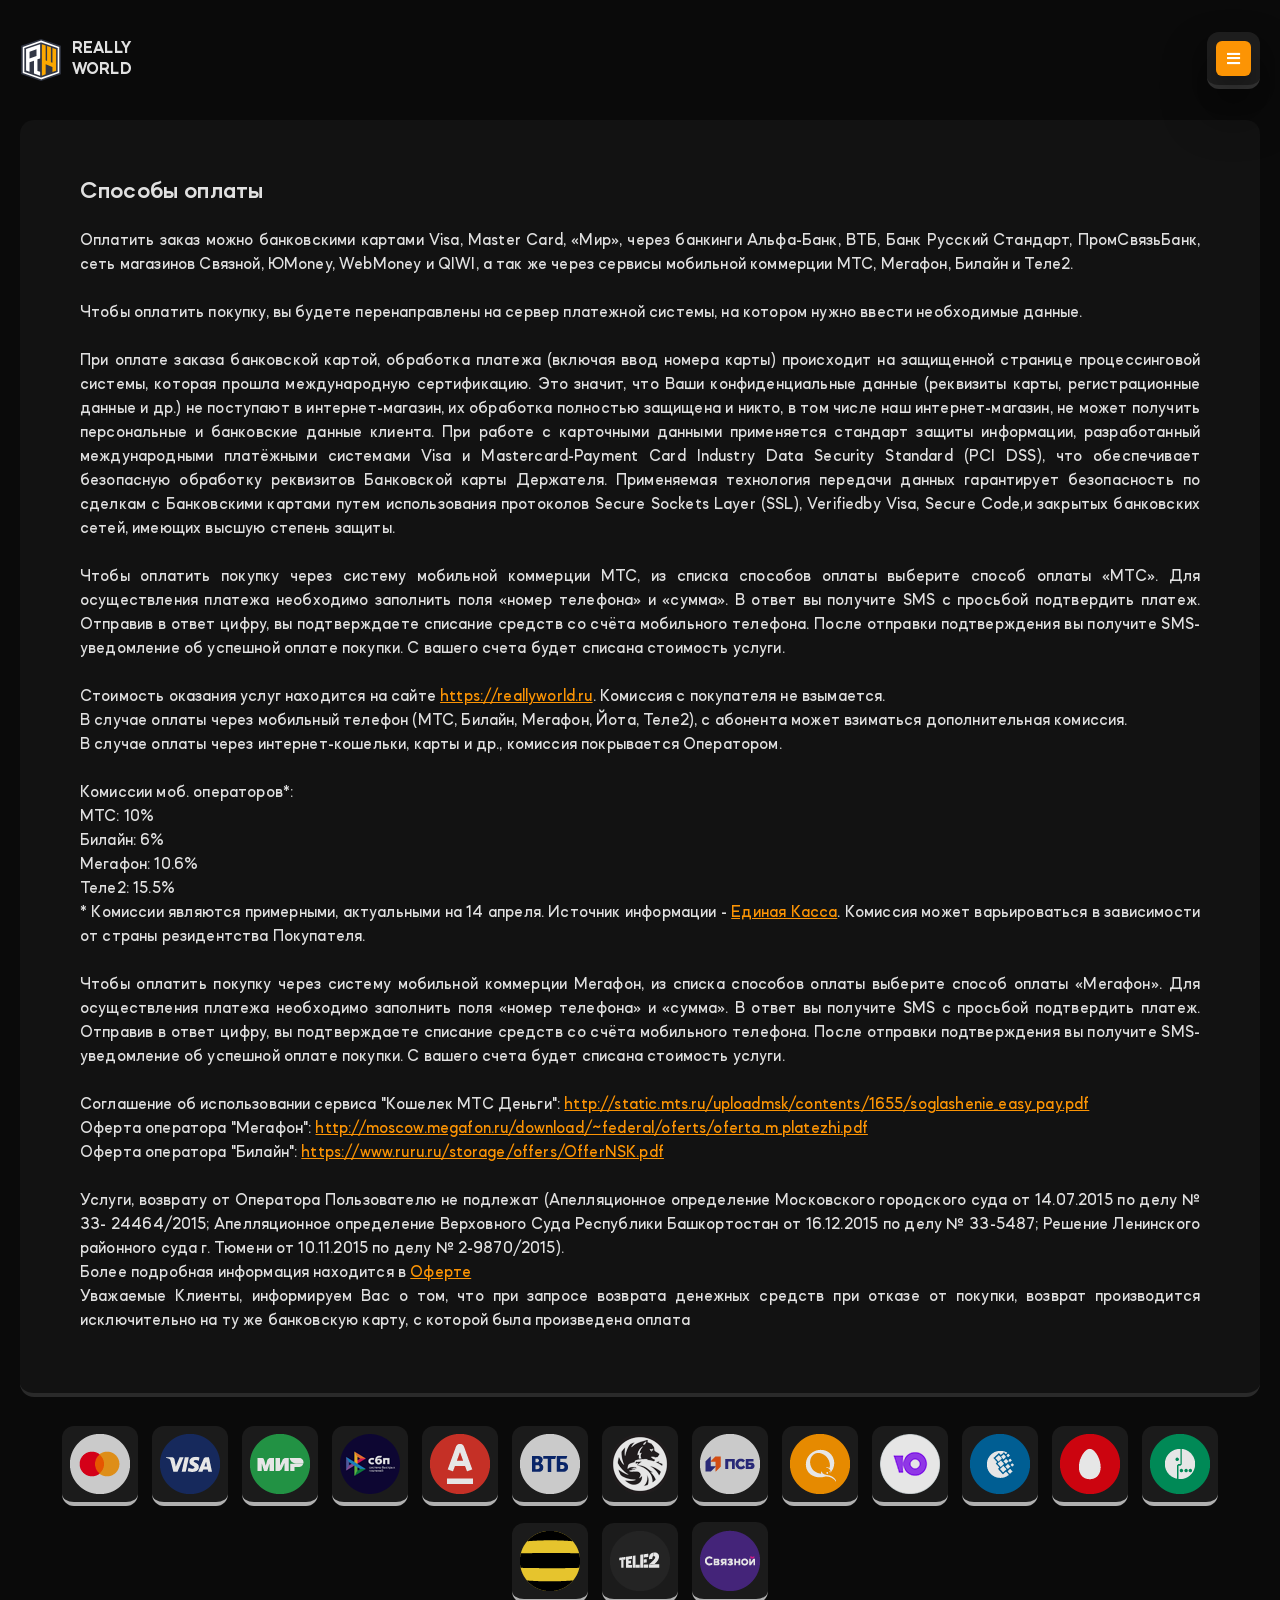
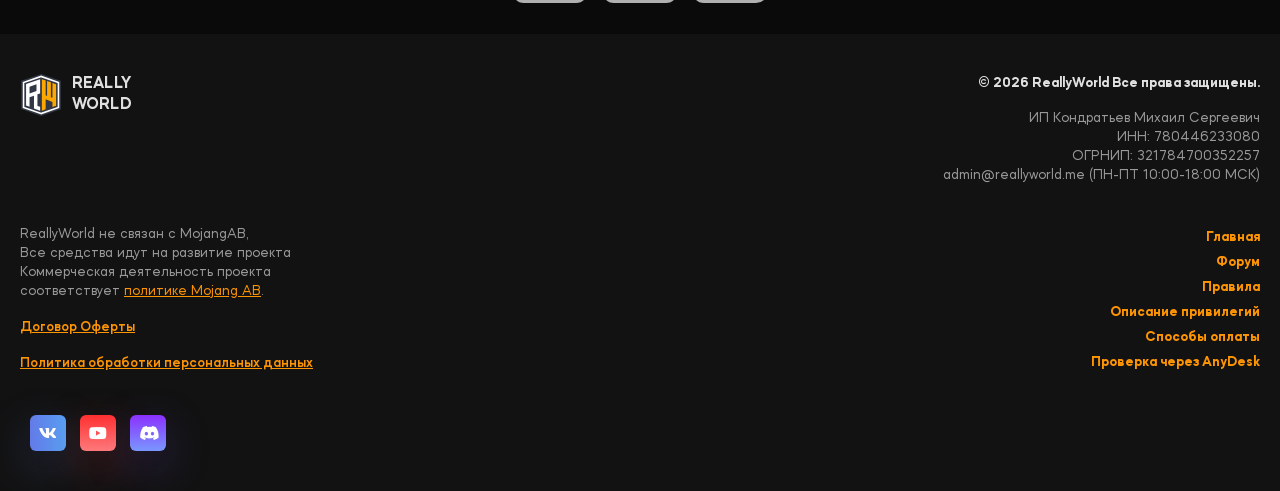
==== commit 141393fc: "final" ====
--- a/pymentMethods.html
+++ b/pymentMethods.html
@@ -2,324 +2,309 @@
 <html>
 
 <head>
-    <title>ReallyWorld — Способы оплаты
-</title>
+    <title>ReallyWorld — Способы оплаты</title>
 
     <meta name="description" content="Способы оплаты привилегий на сервере ReallyWorld">
 
     <meta charset="utf-8">
-<!-- <meta name="viewport" content="width=device-width, initial-scale=1.0" /> -->
-
-<!-- CSRF Token -->
-<meta name="csrf-token" content="vhveMAJoK6UmiHnehqAwBOuFSpxC84a7pmm7i4Sx">
-
-<meta name="keywords" content="minecraft, игра minecraft, играть в minecraft, minecraft classic, minecraft бесплатно, minecraft скачать, minecraft 1.20, minecraft серверы, сервер minecraft, бесплатный minecraft сервер, домер minecraft, домер grief, reallyworld minecraft, сервер ReallyWorld, купить донат minecraft, купить донат ReallyWorld, донат minecraft, рили ворлд сервер, сайт ReallyWorld, описание привилегий ReallyWorld, донат на ReallyWorld, привилегии ReallyWorld, minecraft сервера с донатом, бесплатные привилегии Minecraft, рили ворлд майнкрафт, майнкрафт сервер ReallyWorld, популярные minecraft серверы, играть на сервере домера">
-
-<meta http-equiv="content-type" content="text/html; charset=UTF-8" />
-<meta http-equiv="content-language" content="ru" />
-
-<!-- Scripts -->
-<script src="js/app.js@id=3c5a35519252d2c78619" defer></script>
-<script src="js/public.js@v=1674001801" defer></script>
-<script src="js/clipboard.min.js@v=1674001801" defer></script>
-<script src="js/main.js@v=1778611863" defer></script>
-<script src="https://hcaptcha.com/1/api.js" async defer></script>
-
-<!-- Styles -->
-<link rel="stylesheet" href="css/fonts.min.css@v=1674001801.css" />
-<link rel="stylesheet" href="css/style.min.css@v=1767133983.css" />
-<link rel="stylesheet" href="css/media-queries.min.css@v=1674001801.css" />
-
-<!-- Fonts -->
-<link rel="stylesheet" href="https://pro.fontawesome.com/releases/v5.10.0/css/all.css" integrity="sha384-AYmEC3Yw5cVb3ZcuHtOA93w35dYTsvhLPVnYs9eStHfGJvOvKxVfELGroGkvsg+p" crossorigin="anonymous" />
-
-
-<link rel="icon" type="image/svg+xml" href="images/server-icon.svg">
-
-<meta name="interkassa-verification" content="1a4b5794d77db62eb89c363f576572cb" />
-    </head>
+    <!-- <meta name="viewport" content="width=device-width, initial-scale=1.0" /> -->
+
+    <!-- CSRF Token -->
+    <meta name="csrf-token" content="vhveMAJoK6UmiHnehqAwBOuFSpxC84a7pmm7i4Sx">
+
+    <meta name="keywords" content="minecraft, игра minecraft, играть в minecraft, minecraft classic, minecraft бесплатно, minecraft скачать, minecraft 1.20, minecraft серверы, сервер minecraft, бесплатный minecraft сервер, домер minecraft, домер grief, reallyworld minecraft, сервер ReallyWorld, купить донат minecraft, купить донат ReallyWorld, донат minecraft, рили ворлд сервер, сайт ReallyWorld, описание привилегий ReallyWorld, донат на ReallyWorld, привилегии ReallyWorld, minecraft сервера с донатом, бесплатные привилегии Minecraft, рили ворлд майнкрафт, майнкрафт сервер ReallyWorld, популярные minecraft серверы, играть на сервере домера">
+
+    <meta http-equiv="content-type" content="text/html; charset=UTF-8" />
+    <meta http-equiv="content-language" content="ru" />
+
+    <!-- Scripts -->
+    <script src="js/app.js@id=3c5a35519252d2c78619" defer></script>
+    <script src="js/public.js@v=1674001801" defer></script>
+    <script src="js/clipboard.min.js@v=1674001801" defer></script>
+    <script src="js/main.js@v=1778611863" defer></script>
+    <script src="https://hcaptcha.com/1/api.js" async defer></script>
+
+    <!-- Styles -->
+    <link rel="stylesheet" href="css/fonts.min.css@v=1674001801.css" />
+    <link rel="stylesheet" href="css/style.min.css@v=1767133983.css" />
+    <link rel="stylesheet" href="css/media-queries.min.css@v=1674001801.css" />
+
+    <!-- Fonts -->
+    <link rel="stylesheet" href="https://pro.fontawesome.com/releases/v5.10.0/css/all.css" integrity="sha384-AYmEC3Yw5cVb3ZcuHtOA93w35dYTsvhLPVnYs9eStHfGJvOvKxVfELGroGkvsg+p" crossorigin="anonymous" />
+
+
+    <link rel="icon" type="image/svg+xml" href="images/server-icon.svg">
+
+    <meta name="interkassa-verification" content="1a4b5794d77db62eb89c363f576572cb" />
+    
+    <style>
+        /* ========== ПОЛНАЯ ТЁМНАЯ ТЕМА ========== */
+        
+        /* Основной фон */
+        body, .wrapper, #app, .container {
+            background-color: #0a0a0a !important;
+        }
+
+        /* Основной текст и заголовки */
+        body, p, h1, h2, h3, h4, h5, h6, span, div, a:not(.button) {
+            color: #e0e0e0 !important;
+        }
+
+        /* Секции и карточки */
+        section, #head, .modal .modal-dialog, .mymodal .modal-dialog, footer, .lc_bg, .card {
+            background-color: #121212 !important;
+            border-bottom-color: #2a2a2a !important;
+            box-shadow: none !important;
+        }
+
+        /* Шапка */
+        header nav ul li a * {
+            color: #9a9a9a !important;
+        }
+        header nav ul li a:hover * {
+            color: #ffffff !important;
+        }
+        header nav ul .active {
+            background-color: #1a1a1a !important;
+            border-bottom-color: #333 !important;
+        }
+
+        /* Кнопки */
+        .button {
+            background-color: #1e1e1e !important;
+            border-bottom-color: #333 !important;
+            box-shadow: 0px 25px 45px rgba(0, 0, 0, 0.4) !important;
+        }
+        .button span {
+            color: #e0e0e0 !important;
+        }
+        .button-orange {
+            background-color: #fc9404 !important;
+            border-bottom-color: #b86a00 !important;
+        }
+        .button-orange span {
+            color: #ffffff !important;
+        }
+
+        /* Прогресс-бар онлайна */
+        .progress {
+            background-color: #2a2a2a !important;
+        }
+        .progress-bar {
+            background-color: #fc9404 !important;
+        }
+
+        /* Онлайн счётчики */
+        .server .online span {
+            color: #fc9404 !important;
+        }
+        .server .online {
+            color: #888 !important;
+        }
+
+        /* Футер */
+        footer .wrapper {
+            background-color: #121212 !important;
+        }
+        footer .copyright .copy {
+            color: #e0e0e0 !important;
+        }
+        footer p, footer .nav a, footer .info p {
+            color: #9a9a9a !important;
+        }
+        footer .nav a:hover {
+            color: #ffffff !important;
+        }
+
+        /* Социальные кнопки */
+        #social div {
+            background: #1a1a1a !important;
+            box-shadow: 0px 15px 25px rgba(0, 0, 0, 0.3) !important;
+        }
+        #social span {
+            color: #fff !important;
+        }
+
+        /* Текст внутри секций */
+        section h5, .modal .modal-dialog .modal-subtitle {
+            color: #9a9a9a !important;
+        }
+
+        /* Ссылки */
+        a:not(.button):not(.logotype) {
+            color: #fc9404 !important;
+        }
+        a:not(.button):not(.logotype):hover {
+            color: #ffaa33 !important;
+        }
+
+        /* Иконки платёжных систем */
+        .multiicon img {
+            background-color: #1e1e1e;
+            padding: 8px;
+            border-radius: 12px;
+            margin: 5px;
+            filter: brightness(0.9);
+        }
+    </style>
+</head>
 
 <body>
-    <!-- <div class="container"> -->
-    <div class="wrapper" style="
-        min-height: calc(100% - 203.33px);
-    ">
+    <div class="wrapper" style="min-height: calc(100% - 203.33px);">
         <div id="app">
             <header>
-    <a href="index.html" class="logotype">
-        <div class="pic"></div>
-        <div class="logo_text">
-            <span>really</span>
-            <span>world</span>
-        </div>
-    </a>
-    <nav id="header_menu">
-        <ul>
-            <li>
-                <a href="index.html"><i class="fas fa-home"></i><span>Главная</span></a>
-            </li>
-            <li>
-                <a href="javascript:void(0)" data-page="store" id="goToStore"><i class="fas fa-shopping-cart"></i><span>Магазин</span></a>
-            </li>
-            <li>
-                <a href="https://f.reallyworld.ru/tags/%D0%A0%D1%97%D0%A1%D0%82%D0%A0%C2%B0%D0%A0%D0%86%D0%A0%D1%91%D0%A0%C2%BB%D0%A0%C2%B0/"><i class="fas fa-tag"></i><span>Правила</span></a>
-            </li>
-            <li>
-                <a href="description.html"><i class="fas fa-file-alt"></i><span>Описание привилегий</span></a>
-            </li>
-            <li>
-                <a href="https://f.reallyworld.ru/"><i class="far fa-comment-alt"></i><span>Форум</span></a>
-            </li>
-            <li>
-                <a href="support.html"><i class="far fa-heart"></i><span>Поддержка</span></a>
-            </li>
-        </ul>
-    </nav>
-    <!-- <lc-button></lc-button> -->
-
-    <a href="javascript:void(0);" id="menu" class="button menu-button" onclick="toggleMenu()">
-        <i class="fas fa-bars"></i>
-    </a>
-</header>
-            <!-- header here -->
-<style>
-    .multiicon img {
-        margin-right: 5px;
-    }
-</style>
+                <a href="index.html" class="logotype">
+                    <div class="pic"></div>
+                    <div class="logo_text">
+                        <span>really</span>
+                        <span>world</span>
+                    </div>
+                </a>
+                <nav id="header_menu">
+                    <ul>
+                        <li><a href="index.html"><i class="fas fa-home"></i><span>Главная</span></a></li>
+                        <li><a href="javascript:void(0)" data-page="store" id="goToStore"><i class="fas fa-shopping-cart"></i><span>Магазин</span></a></li>
+                        <li><a href="https://f.reallyworld.ru/tags/%D0%A0%D1%97%D0%A1%D0%82%D0%A0%C2%B0%D0%A0%D0%86%D0%A0%D1%91%D0%A0%C2%BB%D0%A0%C2%B0/"><i class="fas fa-tag"></i><span>Правила</span></a></li>
+                        <li><a href="description.html"><i class="fas fa-file-alt"></i><span>Описание привилегий</span></a></li>
+                        <li><a href="https://f.reallyworld.ru/"><i class="far fa-comment-alt"></i><span>Форум</span></a></li>
+                        <li><a href="support.html"><i class="far fa-heart"></i><span>Поддержка</span></a></li>
+                    </ul>
+                </nav>
+                <a href="javascript:void(0);" id="menu" class="button menu-button" onclick="toggleMenu()">
+                    <i class="fas fa-bars"></i>
+                </a>
+            </header>
+
             <section>
-    <div>
-        <h1>Способы оплаты</h1>
-    </div>
-    <!-- content here -->
-    <p>
-        Оплатить заказ можно банковскими картами Visa, Master Card, «Мир», через банкинги Альфа-Банк, ВТБ, Банк Русский Стандарт, ПромСвязьБанк, сеть магазинов Связной, ЮMoney, WebMoney и QIWI, а так же через сервисы мобильной коммерции МТС, Мегафон, Билайн и Теле2.<br>
-        <br>
-        Чтобы оплатить покупку, вы будете перенаправлены на сервер платежной системы, на котором нужно ввести необходимые данные.<br>
-        <br>
-        <!--При оплате банковской картой безопасность платежей гарантирует процессинговый центр PayMaster.<br>
-<br>-->
-        При оплате заказа банковской картой, обработка платежа (включая ввод номера
-        карты) происходит на защищенной странице процессинговой системы, которая прошла
-        международную сертификацию. Это значит, что Ваши конфиденциальные данные (реквизиты
-        карты, регистрационные данные и др.) не поступают в интернет-магазин, их обработка
-        полностью защищена и никто, в том числе наш интернет-магазин, не может получить
-        персональные и банковские данные клиента. При работе с карточными данными применяется
-        стандарт защиты информации, разработанный международными платёжными системами Visa
-        и Masterсard-Payment Card Industry Data Security Standard (PCI DSS), что обеспечивает
-        безопасную обработку реквизитов Банковской карты Держателя. Применяемая технология
-        передачи данных гарантирует безопасность по сделкам с Банковскими картами путем
-        использования протоколов Secure Sockets Layer (SSL), Verifiedby Visa, Secure Code,и
-        закрытых банковских сетей, имеющих высшую степень защиты.<br>
-        <br>
-        Чтобы оплатить покупку через систему мобильной коммерции МТС, из списка способов оплаты выберите способ оплаты «МТС». Для осуществления платежа необходимо заполнить поля «номер телефона» и «сумма». В ответ вы получите SMS с просьбой подтвердить платеж. Отправив в ответ цифру, вы подтверждаете списание средств со счёта мобильного телефона. После отправки подтверждения вы получите SMS-уведомление об успешной оплате покупки. С вашего счета будет списана стоимость услуги.<br>
-        <br>
-        Стоимость оказания услуг находится на сайте <a href="index.html">https://reallyworld.ru</a>. Комиссия с покупателя не взымается.<br>
-        В случае оплаты через мобильный телефон (МТС, Билайн, Мегафон, Йота, Теле2), с абонента может взиматься дополнительная комиссия.<br>
-        В случае оплаты через интернет-кошельки, карты и др., комиссия покрывается Оператором.<br>
-        <br>
-        Комиссии моб. операторов*:<br>
-        МТС: 10%<br>
-        Билайн: 6%<br>
-        Мегафон: 10.6%<br>
-        Теле2: 15.5%<br>
-        * Комиссии являются примерными, актуальными на 14 апреля. Источник информации - <a href="https://www.walletone.com/ru/merchant/pricing/">Единая Касса</a>. Комиссия может варьироваться в зависимости от страны резидентства Покупателя.<br>
-        <br>
-        Чтобы оплатить покупку через систему мобильной коммерции Мегафон, из списка способов оплаты выберите способ оплаты «Мегафон». Для осуществления платежа необходимо заполнить поля «номер телефона» и «сумма». В ответ вы получите SMS с просьбой подтвердить платеж. Отправив в ответ цифру, вы подтверждаете списание средств со счёта мобильного телефона. После отправки подтверждения вы получите SMS-уведомление об успешной оплате покупки. С вашего счета будет списана стоимость услуги.<br>
-        <br>
-        Соглашение об использовании сервиса "Кошелек МТС Деньги": <a href="http://static.mts.ru/uploadmsk/contents/1655/soglashenie_easy_pay.pdf">http://static.mts.ru/uploadmsk/contents/1655/soglashenie_easy_pay.pdf</a><br>
-        Оферта оператора "Мегафон": <a href="http://moscow.megafon.ru/download/~federal/oferts/oferta_m_platezhi.pdf">http://moscow.megafon.ru/download/~federal/oferts/oferta_m_platezhi.pdf</a><br>
-        Оферта оператора "Билайн": <a href="https://www.ruru.ru/storage/offers/OfferNSK.pdf">https://www.ruru.ru/storage/offers/OfferNSK.pdf </a><br>
-        <br>
-        Услуги, возврату от Оператора Пользователю не подлежат (Апелляционное
-        определение Московского городского суда от 14.07.2015 по делу № 33-
-        24464/2015; Апелляционное определение Верховного Суда Республики
-        Башкортостан от 16.12.2015 по делу № 33-5487; Решение Ленинского
-        районного суда г. Тюмени от 10.11.2015 по делу № 2-9870/2015).<br>
-        Более подробная информация находится в <a href="public_offer.pdf">Оферте</a>
-        <br>
-        Уважаемые Клиенты, информируем Вас о том, что при запросе возврата денежных
-        средств при отказе от покупки, возврат производится исключительно на ту же
-        банковскую карту, с которой была произведена оплата
-        <br>
-        <br>
-
-    <!-- <p class="icons" style="text-align:center;">
-        <a href="https://info.paymaster.ru/" target="_blank">
-            <img src="payment-systems/paymaster.png" alt="PayMaster" style="height: 50px">
-        </a>
-    </p> -->
-</section>
-
-<p class="icons multiicon" style="text-align:center;">
-    <img src="payment-systems/logo-mastercard.png" alt="MasterCard">
-    <img src="payment-systems/logo-visa.png" alt="Visa">
-    <img src="payment-systems/logo-mir.png" alt="МИР">
-    <img src="payment-systems/logo-sbp.png" alt="Система быстрых платежей">
-    <img src="payment-systems/logo-alfa-bank.png" alt="Альфа Банк">
-    <img src="payment-systems/logo-vtb.png" alt="ВТБ">
-    <img src="payment-systems/logo-brs.png" alt="Банк Русский Стандарт">
-    <img src="payment-systems/logo-psb.png" alt="Промсвязьбанк">
-    <!-- <img src="payment-systems/logo-applepay.png" alt="Apple Pay"> -->
-    <img src="payment-systems/logo-qiwi.png" alt="QIWI">
-    <img src="payment-systems/logo-iomoney.png" alt="ЮМани">
-    <img src="payment-systems/logo-webmoney.png" alt="WebMoney">
-    <img src="payment-systems/logo-mts.png" alt="МТС">
-    <img src="payment-systems/logo-megafon.png" alt="Мегафон">
-    <img src="payment-systems/logo-beeline.png" alt="Билайн">
-    <img src="payment-systems/logo-tele2.png" alt="Теле2">
-    <img src="payment-systems/logo-svyaznoy.png" alt="Связной">
-</p>
+                <div>
+                    <h1>Способы оплаты</h1>
+                </div>
+                <p>
+                    Оплатить заказ можно банковскими картами Visa, Master Card, «Мир», через банкинги Альфа-Банк, ВТБ, Банк Русский Стандарт, ПромСвязьБанк, сеть магазинов Связной, ЮMoney, WebMoney и QIWI, а так же через сервисы мобильной коммерции МТС, Мегафон, Билайн и Теле2.<br>
+                    <br>
+                    Чтобы оплатить покупку, вы будете перенаправлены на сервер платежной системы, на котором нужно ввести необходимые данные.<br>
+                    <br>
+                    При оплате заказа банковской картой, обработка платежа (включая ввод номера
+                    карты) происходит на защищенной странице процессинговой системы, которая прошла
+                    международную сертификацию. Это значит, что Ваши конфиденциальные данные (реквизиты
+                    карты, регистрационные данные и др.) не поступают в интернет-магазин, их обработка
+                    полностью защищена и никто, в том числе наш интернет-магазин, не может получить
+                    персональные и банковские данные клиента. При работе с карточными данными применяется
+                    стандарт защиты информации, разработанный международными платёжными системами Visa
+                    и Masterсard-Payment Card Industry Data Security Standard (PCI DSS), что обеспечивает
+                    безопасную обработку реквизитов Банковской карты Держателя. Применяемая технология
+                    передачи данных гарантирует безопасность по сделкам с Банковскими картами путем
+                    использования протоколов Secure Sockets Layer (SSL), Verifiedby Visa, Secure Code,и
+                    закрытых банковских сетей, имеющих высшую степень защиты.<br>
+                    <br>
+                    Чтобы оплатить покупку через систему мобильной коммерции МТС, из списка способов оплаты выберите способ оплаты «МТС». Для осуществления платежа необходимо заполнить поля «номер телефона» и «сумма». В ответ вы получите SMS с просьбой подтвердить платеж. Отправив в ответ цифру, вы подтверждаете списание средств со счёта мобильного телефона. После отправки подтверждения вы получите SMS-уведомление об успешной оплате покупки. С вашего счета будет списана стоимость услуги.<br>
+                    <br>
+                    Стоимость оказания услуг находится на сайте <a href="index.html">https://reallyworld.ru</a>. Комиссия с покупателя не взымается.<br>
+                    В случае оплаты через мобильный телефон (МТС, Билайн, Мегафон, Йота, Теле2), с абонента может взиматься дополнительная комиссия.<br>
+                    В случае оплаты через интернет-кошельки, карты и др., комиссия покрывается Оператором.<br>
+                    <br>
+                    Комиссии моб. операторов*:<br>
+                    МТС: 10%<br>
+                    Билайн: 6%<br>
+                    Мегафон: 10.6%<br>
+                    Теле2: 15.5%<br>
+                    * Комиссии являются примерными, актуальными на 14 апреля. Источник информации - <a href="https://www.walletone.com/ru/merchant/pricing/">Единая Касса</a>. Комиссия может варьироваться в зависимости от страны резидентства Покупателя.<br>
+                    <br>
+                    Чтобы оплатить покупку через систему мобильной коммерции Мегафон, из списка способов оплаты выберите способ оплаты «Мегафон». Для осуществления платежа необходимо заполнить поля «номер телефона» и «сумма». В ответ вы получите SMS с просьбой подтвердить платеж. Отправив в ответ цифру, вы подтверждаете списание средств со счёта мобильного телефона. После отправки подтверждения вы получите SMS-уведомление об успешной оплате покупки. С вашего счета будет списана стоимость услуги.<br>
+                    <br>
+                    Соглашение об использовании сервиса "Кошелек МТС Деньги": <a href="http://static.mts.ru/uploadmsk/contents/1655/soglashenie_easy_pay.pdf">http://static.mts.ru/uploadmsk/contents/1655/soglashenie_easy_pay.pdf</a><br>
+                    Оферта оператора "Мегафон": <a href="http://moscow.megafon.ru/download/~federal/oferts/oferta_m_platezhi.pdf">http://moscow.megafon.ru/download/~federal/oferts/oferta_m_platezhi.pdf</a><br>
+                    Оферта оператора "Билайн": <a href="https://www.ruru.ru/storage/offers/OfferNSK.pdf">https://www.ruru.ru/storage/offers/OfferNSK.pdf </a><br>
+                    <br>
+                    Услуги, возврату от Оператора Пользователю не подлежат (Апелляционное
+                    определение Московского городского суда от 14.07.2015 по делу № 33-
+                    24464/2015; Апелляционное определение Верховного Суда Республики
+                    Башкортостан от 16.12.2015 по делу № 33-5487; Решение Ленинского
+                    районного суда г. Тюмени от 10.11.2015 по делу № 2-9870/2015).<br>
+                    Более подробная информация находится в <a href="public_offer.pdf">Оферте</a>
+                    <br>
+                    Уважаемые Клиенты, информируем Вас о том, что при запросе возврата денежных
+                    средств при отказе от покупки, возврат производится исключительно на ту же
+                    банковскую карту, с которой была произведена оплата
+                    <br>
+                </p>
+            </section>
+
+            <p class="icons multiicon" style="text-align:center;">
+                <img src="payment-systems/logo-mastercard.png" alt="MasterCard">
+                <img src="payment-systems/logo-visa.png" alt="Visa">
+                <img src="payment-systems/logo-mir.png" alt="МИР">
+                <img src="payment-systems/logo-sbp.png" alt="Система быстрых платежей">
+                <img src="payment-systems/logo-alfa-bank.png" alt="Альфа Банк">
+                <img src="payment-systems/logo-vtb.png" alt="ВТБ">
+                <img src="payment-systems/logo-brs.png" alt="Банк Русский Стандарт">
+                <img src="payment-systems/logo-psb.png" alt="Промсвязьбанк">
+                <img src="payment-systems/logo-qiwi.png" alt="QIWI">
+                <img src="payment-systems/logo-iomoney.png" alt="ЮМани">
+                <img src="payment-systems/logo-webmoney.png" alt="WebMoney">
+                <img src="payment-systems/logo-mts.png" alt="МТС">
+                <img src="payment-systems/logo-megafon.png" alt="Мегафон">
+                <img src="payment-systems/logo-beeline.png" alt="Билайн">
+                <img src="payment-systems/logo-tele2.png" alt="Теле2">
+                <img src="payment-systems/logo-svyaznoy.png" alt="Связной">
+            </p>
         </div>
     </div>
+
     <footer>
-    <div class="wrapper">
-        <div class="logo">
-            <a href="index.html" class="logotype">
-                <div class="pic"></div>
-                <div class="logo_text">
-                    <span>really</span>
-                    <span>world</span>
+        <div class="wrapper">
+            <div class="logo">
+                <a href="index.html" class="logotype">
+                    <div class="pic"></div>
+                    <div class="logo_text">
+                        <span>really</span>
+                        <span>world</span>
+                    </div>
+                </a>
+            </div>
+
+            <div class="copyright">
+                <p class="copy">© <script>document.write(new Date().getFullYear())</script> ReallyWorld Все права защищены.</p>
+                <p>
+                    ИП Кондратьев Михаил Сергеевич<br>
+                    ИНН: 780446233080<br>
+                    ОГРНИП: 321784700352257<br>
+                    admin@reallyworld.me (ПН-ПТ 10:00-18:00 МСК)
+                </p>
+            </div>
+
+            <div class="info">
+                <p>
+                    ReallyWorld не связан с MojangAB,<br />
+                    Все средства идут на развитие проекта<br />
+                    Коммерческая деятельность проекта<br />
+                    соответствует <a href="mojang.pdf">политике Mojang AB</a>.
+                </p>
+                <a href="public_offer.pdf">Договор Оферты</a>
+                <a href="privacy.pdf">Политика обработки персональных данных</a>
+            </div>
+
+            <div class="nav">
+                <nav>
+                    <a href="index.html">Главная</a>
+                    <a href="https://f.reallyworld.ru/">Форум</a>
+                    <a href="https://f.reallyworld.ru/tags/%D0%A0%D1%97%D0%A1%D0%82%D0%A0%C2%B0%D0%A0%D0%86%D0%A0%D1%91%D0%A0%C2%BB%D0%A0%C2%B0/">Правила</a>
+                    <a href="description.html">Описание привилегий</a>
+                    <a href="pymentMethods.html">Способы оплаты</a>
+                    <a href="anydesk.html">Проверка через AnyDesk</a>
+                </nav>
+            </div>
+            <div class="social">
+                <div>
+                    <span class="social-icon social-vk"><a href="https://vk.com/reallyworlds" target="_blank"><i class="fab fa-vk"></i></a></span>
+                    <span class="social-icon social-yt"><a href="https://www.youtube.com/channel/UCb5oqCZ4AfmfXbgHsfei0tQ" target="_blank"><i class="fab fa-youtube"></i></a></span>
+                    <span class="social-icon social-discord"><a href="https://discord.gg/reallyworld" target="_blank"><i class="fab fa-discord"></i></a></span>
                 </div>
-            </a>
+            </div>
         </div>
-
-        <div class="copyright">
-            <p class="copy">© <script>document.write(new Date().getFullYear())</script> ReallyWorld Все права защищены.</p>
-
-            
-            
-            <p>
-                ИП Кондратьев Михаил Сергеевич<br>
-                ИНН: 780446233080<br>
-                ОГРНИП: 321784700352257<br>
-
-                admin@reallyworld.me (ПН-ПТ 10:00-18:00 МСК)
-            </p>
-            
-        </div>
-
-        <div class="info">
-            <p>
-                ReallyWorld не связан с MojangAB,<br />
-                Все средства идут на развитие проекта<br />
-                Коммерческая деятельность проекта<br />
-                соответствует <a href="mojang.pdf">политике Mojang AB</a>.
-            </p>
-            <a href="public_offer.pdf">Договор Оферты</a>
-            <a href="privacy.pdf">Политика обработки персональных данных</a>
-        </div>
-
-        <div class="nav">
-            <nav>
-                <a href="index.html">Главная</a>
-                <a href="https://f.reallyworld.ru/">Форум</a>
-                <a href="https://f.reallyworld.ru/tags/%D0%A0%D1%97%D0%A1%D0%82%D0%A0%C2%B0%D0%A0%D0%86%D0%A0%D1%91%D0%A0%C2%BB%D0%A0%C2%B0/">Правила</a>
-                <a href="description.html">Описание привилегий</a>
-                <a href="pymentMethods.html">Способы оплаты</a>
-                <a href="anydesk.html">Проверка через AnyDesk</a>
-            </nav>
-        </div>
-        <div class="social">
-            <div>
-                <span class="social-icon social-vk"><a href="https://vk.com/reallyworlds" target="_blank"><i class="fab fa-vk"></i></a></span><span class="social-icon social-yt"><a href="https://www.youtube.com/channel/UCb5oqCZ4AfmfXbgHsfei0tQ" target="_blank"><i class="fab fa-youtube"></i></a></span><span class="social-icon social-discord"><a href="https://discord.gg/reallyworld" target="_blank"><i class="fab fa-discord"></i></a></span>
-            </div>
-        </div>
-    </div>
-</footer>    <!-- </div> -->
-    <script>
-    window.addEventListener('load', function() {
-        $('.copy-clipboard').on('click', function(e) {
-            e.preventDefault();
-            var that = $(this);
-            that.html('Скопировано!');
-            setTimeout(function() {
-                that.html(that.attr('data-clipboard-text'));
-            }, 1000);
-            let text = $(this).data('clipboard-text');
-            new ClipboardJS('.copy-clipboard');
-        });
-
-
-
-
-
-
-        var acc = document.getElementsByClassName("accordion");
-        var i;
-        for (i = 0; i < acc.length; i++) {
-            acc[i].addEventListener("click", function() {
-                this.classList.toggle("accoactive");
-                var panel = this.nextElementSibling;
-                if (panel.style.maxHeight) {
-                    panel.style.maxHeight = null;
-                } else {
-                    panel.style.maxHeight = panel.scrollHeight + "px";
-                }
-            });
-        }
-
-
-
-
-        setTimeout(function() {
-            app.monitor();
-        }, 100);
-    });
-</script>
-
-
-
-
-<!-- Yandex.Metrika counter -->
-<script type="text/javascript">
-    (function(m, e, t, r, i, k, a) {
-        m[i] = m[i] || function() {
-            (m[i].a = m[i].a || []).push(arguments)
-        };
-        m[i].l = 1 * new Date();
-        k = e.createElement(t), a = e.getElementsByTagName(t)[0], k.async = 1, k.src = r, a.parentNode.insertBefore(k, a)
-    })
-    (window, document, "script", "https://mc.yandex.ru/metrika/tag.js", "ym");
-
-    ym(76686226, "init", {
-        clickmap: true,
-        trackLinks: true,
-        accurateTrackBounce: true,
-        webvisor: true
-    });
-</script>
-<noscript>
-    <div><img src="https://mc.yandex.ru/watch/76686226" style="position:absolute; left:-9999px;" alt="" /></div>
-</noscript>
-<!-- /Yandex.Metrika counter -->
-
-
-<script type="application/ld+json">
-    {
-        "@context": "http://schema.org",
-        "@type": "Organization",
-        "name": "ReallyWorld",
-        "url": "https://reallyworld.ru/",
-        "sameAs": [
-            "https://vk.com/reallyworlds",
-            "https://vk.com/reallyworld_tech"
-        ]
-    }
-</script>
-
-<!-- Разделение по доменам отключено — всегда .ru, ссылки не переписываем
-<script>
-  document.addEventListener("DOMContentLoaded", function(event) {
-    var l = document.links;
-    for(var i=0; i<l.length; i++) {
-        var href = l[i].href;
-        var host = window.location.hostname.split('.');
-        l[i].href = href.replace(/reallyworld.(ru|me|org|online|undefined)/gi, 'reallyworld.' + host[host.length-1]);
-    }
-  });
-</script>
--->        <div id="toasts"></div>
+    </footer>
+
+    <div id="toasts"></div>
 </body>
 
 </html>
